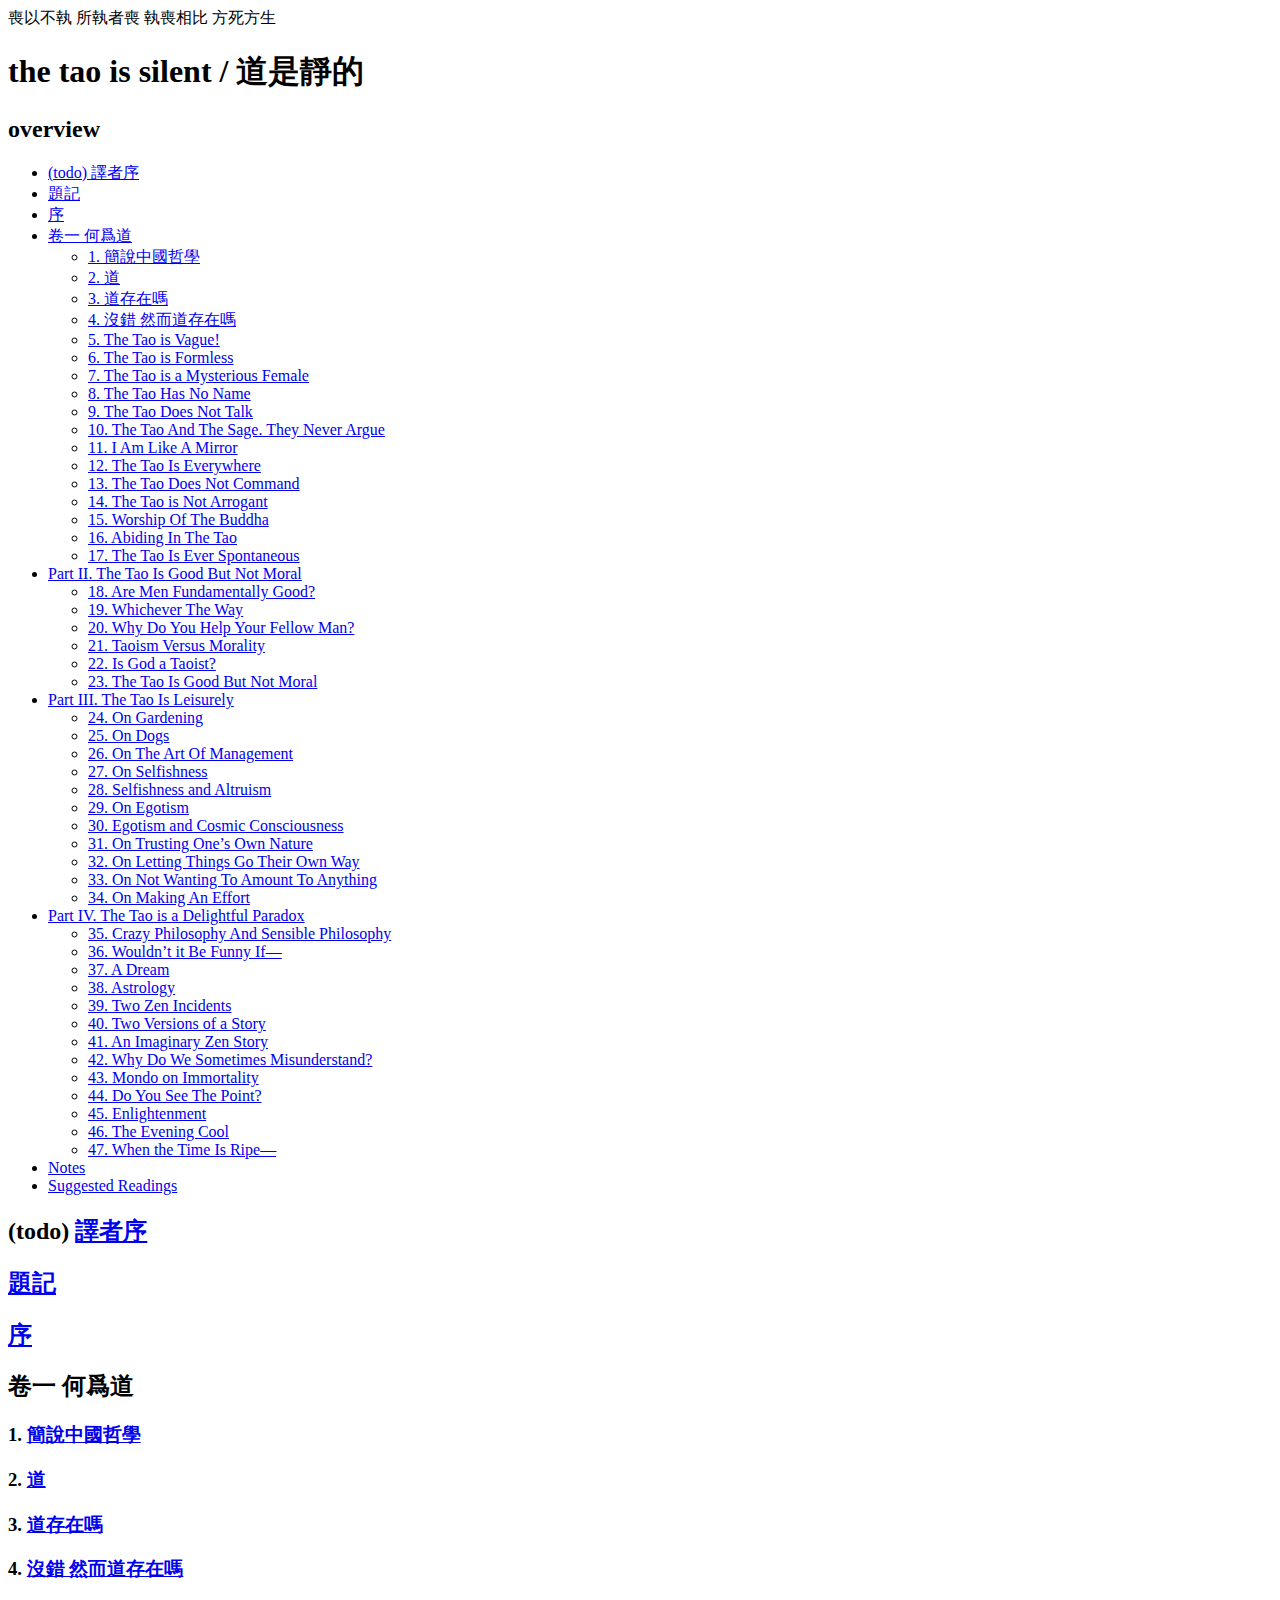
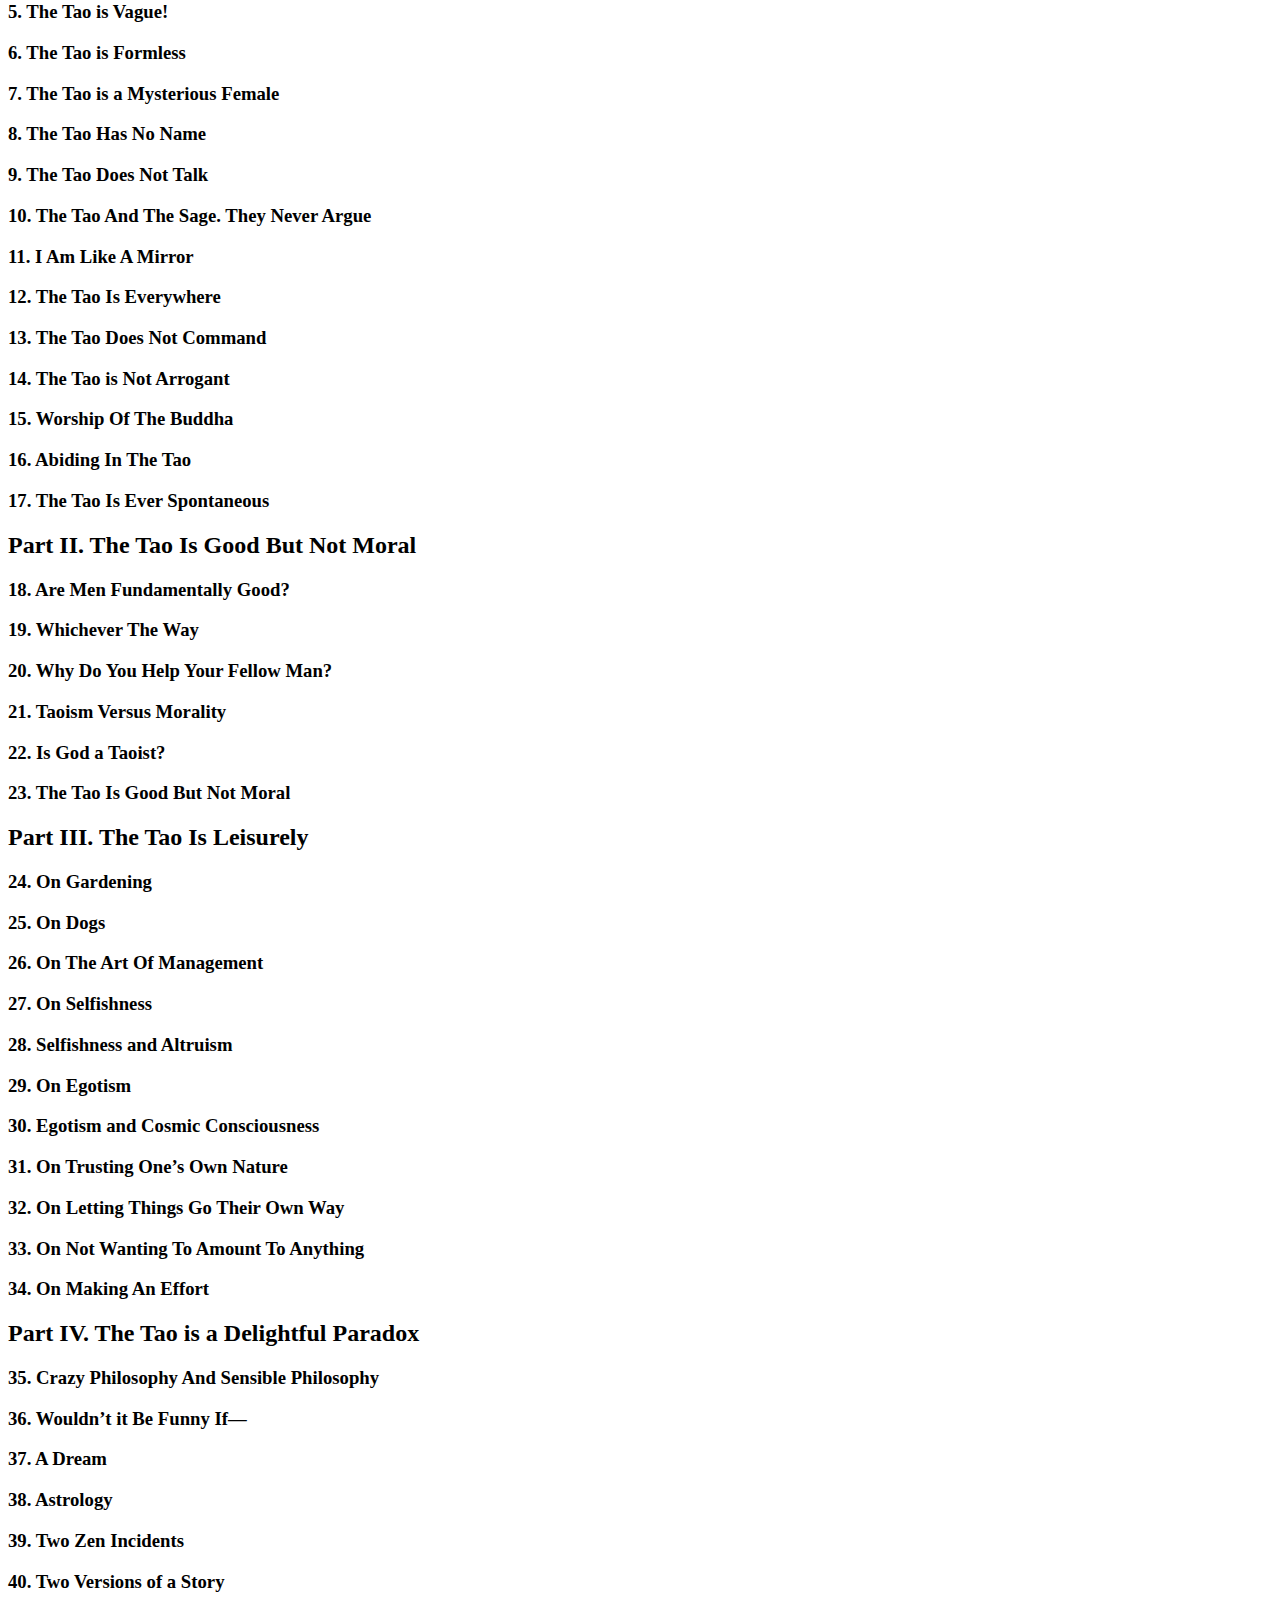
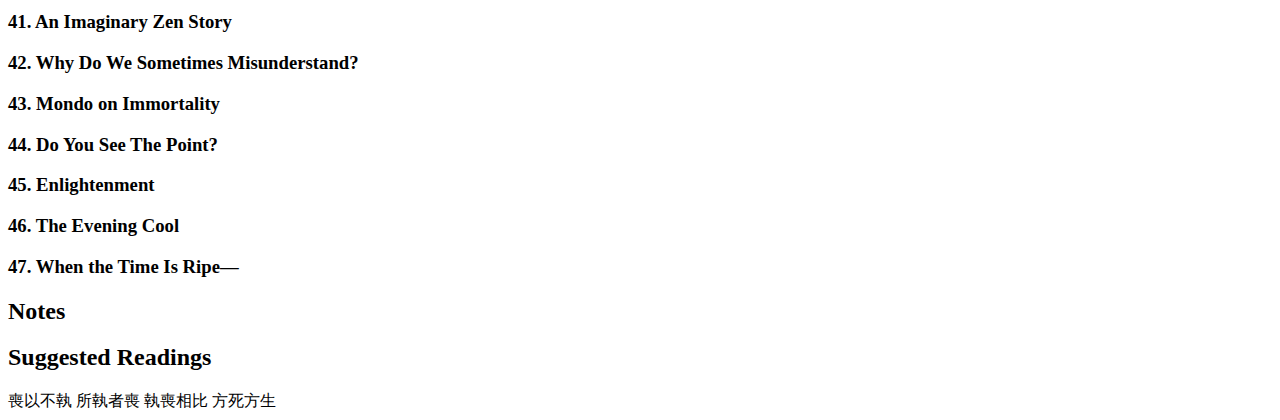
==== index.html @ 92084c8f "up" ====
<?xml version="1.0" encoding="utf-8"?>
<!DOCTYPE html PUBLIC "-//W3C//DTD XHTML 1.0 Strict//EN"
"http://www.w3.org/TR/xhtml1/DTD/xhtml1-strict.dtd">
<html xmlns="http://www.w3.org/1999/xhtml" lang="en" xml:lang="en">
<head>
<!-- 2016-04-27 Wed 00:42 -->
<meta http-equiv="Content-Type" content="text/html;charset=utf-8" />
<meta name="viewport" content="width=device-width, initial-scale=1" />
<title>the tao is silent / 道是靜的</title>
<meta name="generator" content="Org-mode" />
<meta name="author" content="XIE Yuheng" />
<link rel="stylesheet" href="asset/css/index.css" type="text/css" media="screen" />
<script type="text/javascript">
/*
@licstart  The following is the entire license notice for the
JavaScript code in this tag.

Copyright (C) 2012-2013 Free Software Foundation, Inc.

The JavaScript code in this tag is free software: you can
redistribute it and/or modify it under the terms of the GNU
General Public License (GNU GPL) as published by the Free Software
Foundation, either version 3 of the License, or (at your option)
any later version.  The code is distributed WITHOUT ANY WARRANTY;
without even the implied warranty of MERCHANTABILITY or FITNESS
FOR A PARTICULAR PURPOSE.  See the GNU GPL for more details.

As additional permission under GNU GPL version 3 section 7, you
may distribute non-source (e.g., minimized or compacted) forms of
that code without the copy of the GNU GPL normally required by
section 4, provided you include this license notice and a URL
through which recipients can access the Corresponding Source.


@licend  The above is the entire license notice
for the JavaScript code in this tag.
*/
<!--/*--><![CDATA[/*><!--*/
 function CodeHighlightOn(elem, id)
 {
   var target = document.getElementById(id);
   if(null != target) {
     elem.cacheClassElem = elem.className;
     elem.cacheClassTarget = target.className;
     target.className = "code-highlighted";
     elem.className   = "code-highlighted";
   }
 }
 function CodeHighlightOff(elem, id)
 {
   var target = document.getElementById(id);
   if(elem.cacheClassElem)
     elem.className = elem.cacheClassElem;
   if(elem.cacheClassTarget)
     target.className = elem.cacheClassTarget;
 }
/*]]>*///-->
</script>
</head>
<body>
<div id="preamble" class="status">
喪以不執 所執者喪 執喪相比 方死方生
</div>
<div id="content">
<h1 class="title">the tao is silent / 道是靜的</h1>
<div id="table-of-contents">
<h2>overview</h2>
<div id="text-table-of-contents">
<ul>
<li><a href="#orgb2eac40">(todo) 譯者序</a></li>
<li><a href="#org62faf46">題記</a></li>
<li><a href="#orga5b8ec6">序</a></li>
<li><a href="#org6193cf5">卷一 何爲道</a>
<ul>
<li><a href="#org5c55fb1">1. 簡說中國哲學</a></li>
<li><a href="#org385ccba">2. 道</a></li>
<li><a href="#org711df09">3. 道存在嗎</a></li>
<li><a href="#org944d315">4. 沒錯 然而道存在嗎</a></li>
<li><a href="#orgd31e754">5. The Tao is Vague!</a></li>
<li><a href="#org27f971e">6. The Tao is Formless</a></li>
<li><a href="#org2f13f60">7. The Tao is a Mysterious Female</a></li>
<li><a href="#org1930c5c">8. The Tao Has No Name</a></li>
<li><a href="#org2ccfbb8">9. The Tao Does Not Talk</a></li>
<li><a href="#org7d907e4">10. The Tao And The Sage. They Never Argue</a></li>
<li><a href="#org70f9aea">11. I Am Like A Mirror</a></li>
<li><a href="#org2b37168">12. The Tao Is Everywhere</a></li>
<li><a href="#org69d61f8">13. The Tao Does Not Command</a></li>
<li><a href="#orgb96dd0c">14. The Tao is Not Arrogant</a></li>
<li><a href="#orgc3b9804">15. Worship Of The Buddha</a></li>
<li><a href="#org85a4868">16. Abiding In The Tao</a></li>
<li><a href="#org2bbc7f1">17. The Tao Is Ever Spontaneous</a></li>
</ul>
</li>
<li><a href="#org213a256">Part II. The Tao Is Good But Not Moral</a>
<ul>
<li><a href="#org9a62d67">18. Are Men Fundamentally Good?</a></li>
<li><a href="#org4f0d187">19. Whichever The Way</a></li>
<li><a href="#orgd466e4e">20. Why Do You Help Your Fellow Man?</a></li>
<li><a href="#org5ba3513">21. Taoism Versus Morality</a></li>
<li><a href="#org82d0d7c">22. Is God a Taoist?</a></li>
<li><a href="#orge3ec80e">23. The Tao Is Good But Not Moral</a></li>
</ul>
</li>
<li><a href="#org4ededfc">Part III. The Tao Is Leisurely</a>
<ul>
<li><a href="#org915a9e2">24. On Gardening</a></li>
<li><a href="#orgeb85cf8">25. On Dogs</a></li>
<li><a href="#orgbdbbf63">26. On The Art Of Management</a></li>
<li><a href="#org78fecd7">27. On Selfishness</a></li>
<li><a href="#org2a225a4">28. Selfishness and Altruism</a></li>
<li><a href="#org4698b1d">29. On Egotism</a></li>
<li><a href="#org68dfd5f">30. Egotism and Cosmic Consciousness</a></li>
<li><a href="#orge92aa9b">31. On Trusting One’s Own Nature</a></li>
<li><a href="#org264456b">32. On Letting Things Go Their Own Way</a></li>
<li><a href="#org13644df">33. On Not Wanting To Amount To Anything</a></li>
<li><a href="#org62da2e7">34. On Making An Effort</a></li>
</ul>
</li>
<li><a href="#org71ff1db">Part IV. The Tao is a Delightful Paradox</a>
<ul>
<li><a href="#org45230df">35. Crazy Philosophy And Sensible Philosophy</a></li>
<li><a href="#org34cd99d">36. Wouldn’t it Be Funny If—</a></li>
<li><a href="#orgf398e3e">37. A Dream</a></li>
<li><a href="#org20d81bc">38. Astrology</a></li>
<li><a href="#orga67351e">39. Two Zen Incidents</a></li>
<li><a href="#orgf501626">40. Two Versions of a Story</a></li>
<li><a href="#org5812d3d">41. An Imaginary Zen Story</a></li>
<li><a href="#org6b917b6">42. Why Do We Sometimes Misunderstand?</a></li>
<li><a href="#orga3e5bcc">43. Mondo on Immortality</a></li>
<li><a href="#orgb329824">44. Do You See The Point?</a></li>
<li><a href="#org72d676c">45. Enlightenment</a></li>
<li><a href="#orgf3313c1">46. The Evening Cool</a></li>
<li><a href="#orgb9cf068">47. When the Time Is Ripe—</a></li>
</ul>
</li>
<li><a href="#orga8025d1">Notes</a></li>
<li><a href="#org8f56182">Suggested Readings</a></li>
</ul>
</div>
</div>

<div id="outline-container-orgb2eac40" class="outline-2">
<h2 id="orgb2eac40">(todo) <a href="./translators-preface.html">譯者序</a></h2>
</div>

<div id="outline-container-org62faf46" class="outline-2">
<h2 id="org62faf46"><a href="./epigraph.html">題記</a></h2>
</div>

<div id="outline-container-orga5b8ec6" class="outline-2">
<h2 id="orga5b8ec6"><a href="./preface.html">序</a></h2>
</div>

<div id="outline-container-org6193cf5" class="outline-2">
<h2 id="org6193cf5">卷一 何爲道</h2>
<div class="outline-text-2" id="text-org6193cf5">
</div><div id="outline-container-org5c55fb1" class="outline-3">
<h3 id="org5c55fb1">1. <a href="./part1-what-is-the-tao/1-chinese-philosophy-in-a-nutshell.html">簡說中國哲學</a></h3>
</div>
<div id="outline-container-org385ccba" class="outline-3">
<h3 id="org385ccba">2. <a href="./part1-what-is-the-tao/2-the-tao.html">道</a></h3>
</div>
<div id="outline-container-org711df09" class="outline-3">
<h3 id="org711df09">3. <a href="./part1-what-is-the-tao/3-does-the-tao-exist.html">道存在嗎</a></h3>
</div>
<div id="outline-container-org944d315" class="outline-3">
<h3 id="org944d315">4. <a href="./part1-what-is-the-tao/4-yes-but-does-the-tao-exist.html">沒錯 然而道存在嗎</a></h3>
</div>
<div id="outline-container-orgd31e754" class="outline-3">
<h3 id="orgd31e754">5. The Tao is Vague!</h3>
</div>
<div id="outline-container-org27f971e" class="outline-3">
<h3 id="org27f971e">6. The Tao is Formless</h3>
</div>
<div id="outline-container-org2f13f60" class="outline-3">
<h3 id="org2f13f60">7. The Tao is a Mysterious Female</h3>
</div>
<div id="outline-container-org1930c5c" class="outline-3">
<h3 id="org1930c5c">8. The Tao Has No Name</h3>
</div>
<div id="outline-container-org2ccfbb8" class="outline-3">
<h3 id="org2ccfbb8">9. The Tao Does Not Talk</h3>
</div>
<div id="outline-container-org7d907e4" class="outline-3">
<h3 id="org7d907e4">10. The Tao And The Sage. They Never Argue</h3>
</div>
<div id="outline-container-org70f9aea" class="outline-3">
<h3 id="org70f9aea">11. I Am Like A Mirror</h3>
</div>
<div id="outline-container-org2b37168" class="outline-3">
<h3 id="org2b37168">12. The Tao Is Everywhere</h3>
</div>
<div id="outline-container-org69d61f8" class="outline-3">
<h3 id="org69d61f8">13. The Tao Does Not Command</h3>
</div>
<div id="outline-container-orgb96dd0c" class="outline-3">
<h3 id="orgb96dd0c">14. The Tao is Not Arrogant</h3>
</div>
<div id="outline-container-orgc3b9804" class="outline-3">
<h3 id="orgc3b9804">15. Worship Of The Buddha</h3>
</div>
<div id="outline-container-org85a4868" class="outline-3">
<h3 id="org85a4868">16. Abiding In The Tao</h3>
</div>
<div id="outline-container-org2bbc7f1" class="outline-3">
<h3 id="org2bbc7f1">17. The Tao Is Ever Spontaneous</h3>
</div>
</div>

<div id="outline-container-org213a256" class="outline-2">
<h2 id="org213a256">Part II. The Tao Is Good But Not Moral</h2>
<div class="outline-text-2" id="text-org213a256">
</div><div id="outline-container-org9a62d67" class="outline-3">
<h3 id="org9a62d67">18. Are Men Fundamentally Good?</h3>
</div>
<div id="outline-container-org4f0d187" class="outline-3">
<h3 id="org4f0d187">19. Whichever The Way</h3>
</div>
<div id="outline-container-orgd466e4e" class="outline-3">
<h3 id="orgd466e4e">20. Why Do You Help Your Fellow Man?</h3>
</div>
<div id="outline-container-org5ba3513" class="outline-3">
<h3 id="org5ba3513">21. Taoism Versus Morality</h3>
</div>
<div id="outline-container-org82d0d7c" class="outline-3">
<h3 id="org82d0d7c">22. Is God a Taoist?</h3>
</div>
<div id="outline-container-orge3ec80e" class="outline-3">
<h3 id="orge3ec80e">23. The Tao Is Good But Not Moral</h3>
</div>
</div>

<div id="outline-container-org4ededfc" class="outline-2">
<h2 id="org4ededfc">Part III. The Tao Is Leisurely</h2>
<div class="outline-text-2" id="text-org4ededfc">
</div><div id="outline-container-org915a9e2" class="outline-3">
<h3 id="org915a9e2">24. On Gardening</h3>
</div>
<div id="outline-container-orgeb85cf8" class="outline-3">
<h3 id="orgeb85cf8">25. On Dogs</h3>
</div>
<div id="outline-container-orgbdbbf63" class="outline-3">
<h3 id="orgbdbbf63">26. On The Art Of Management</h3>
</div>
<div id="outline-container-org78fecd7" class="outline-3">
<h3 id="org78fecd7">27. On Selfishness</h3>
</div>
<div id="outline-container-org2a225a4" class="outline-3">
<h3 id="org2a225a4">28. Selfishness and Altruism</h3>
</div>
<div id="outline-container-org4698b1d" class="outline-3">
<h3 id="org4698b1d">29. On Egotism</h3>
</div>
<div id="outline-container-org68dfd5f" class="outline-3">
<h3 id="org68dfd5f">30. Egotism and Cosmic Consciousness</h3>
</div>
<div id="outline-container-orge92aa9b" class="outline-3">
<h3 id="orge92aa9b">31. On Trusting One’s Own Nature</h3>
</div>
<div id="outline-container-org264456b" class="outline-3">
<h3 id="org264456b">32. On Letting Things Go Their Own Way</h3>
</div>
<div id="outline-container-org13644df" class="outline-3">
<h3 id="org13644df">33. On Not Wanting To Amount To Anything</h3>
</div>
<div id="outline-container-org62da2e7" class="outline-3">
<h3 id="org62da2e7">34. On Making An Effort</h3>
</div>
</div>

<div id="outline-container-org71ff1db" class="outline-2">
<h2 id="org71ff1db">Part IV. The Tao is a Delightful Paradox</h2>
<div class="outline-text-2" id="text-org71ff1db">
</div><div id="outline-container-org45230df" class="outline-3">
<h3 id="org45230df">35. Crazy Philosophy And Sensible Philosophy</h3>
</div>
<div id="outline-container-org34cd99d" class="outline-3">
<h3 id="org34cd99d">36. Wouldn’t it Be Funny If—</h3>
</div>
<div id="outline-container-orgf398e3e" class="outline-3">
<h3 id="orgf398e3e">37. A Dream</h3>
</div>
<div id="outline-container-org20d81bc" class="outline-3">
<h3 id="org20d81bc">38. Astrology</h3>
</div>
<div id="outline-container-orga67351e" class="outline-3">
<h3 id="orga67351e">39. Two Zen Incidents</h3>
</div>
<div id="outline-container-orgf501626" class="outline-3">
<h3 id="orgf501626">40. Two Versions of a Story</h3>
</div>
<div id="outline-container-org5812d3d" class="outline-3">
<h3 id="org5812d3d">41. An Imaginary Zen Story</h3>
</div>
<div id="outline-container-org6b917b6" class="outline-3">
<h3 id="org6b917b6">42. Why Do We Sometimes Misunderstand?</h3>
</div>
<div id="outline-container-orga3e5bcc" class="outline-3">
<h3 id="orga3e5bcc">43. Mondo on Immortality</h3>
</div>
<div id="outline-container-orgb329824" class="outline-3">
<h3 id="orgb329824">44. Do You See The Point?</h3>
</div>
<div id="outline-container-org72d676c" class="outline-3">
<h3 id="org72d676c">45. Enlightenment</h3>
</div>
<div id="outline-container-orgf3313c1" class="outline-3">
<h3 id="orgf3313c1">46. The Evening Cool</h3>
</div>
<div id="outline-container-orgb9cf068" class="outline-3">
<h3 id="orgb9cf068">47. When the Time Is Ripe—</h3>
</div>
</div>

<div id="outline-container-orga8025d1" class="outline-2">
<h2 id="orga8025d1">Notes</h2>
</div>

<div id="outline-container-org8f56182" class="outline-2">
<h2 id="org8f56182">Suggested Readings</h2>
</div>
</div>
<div id="postamble" class="status">
喪以不執 所執者喪 執喪相比 方死方生
</div>
</body>
</html>
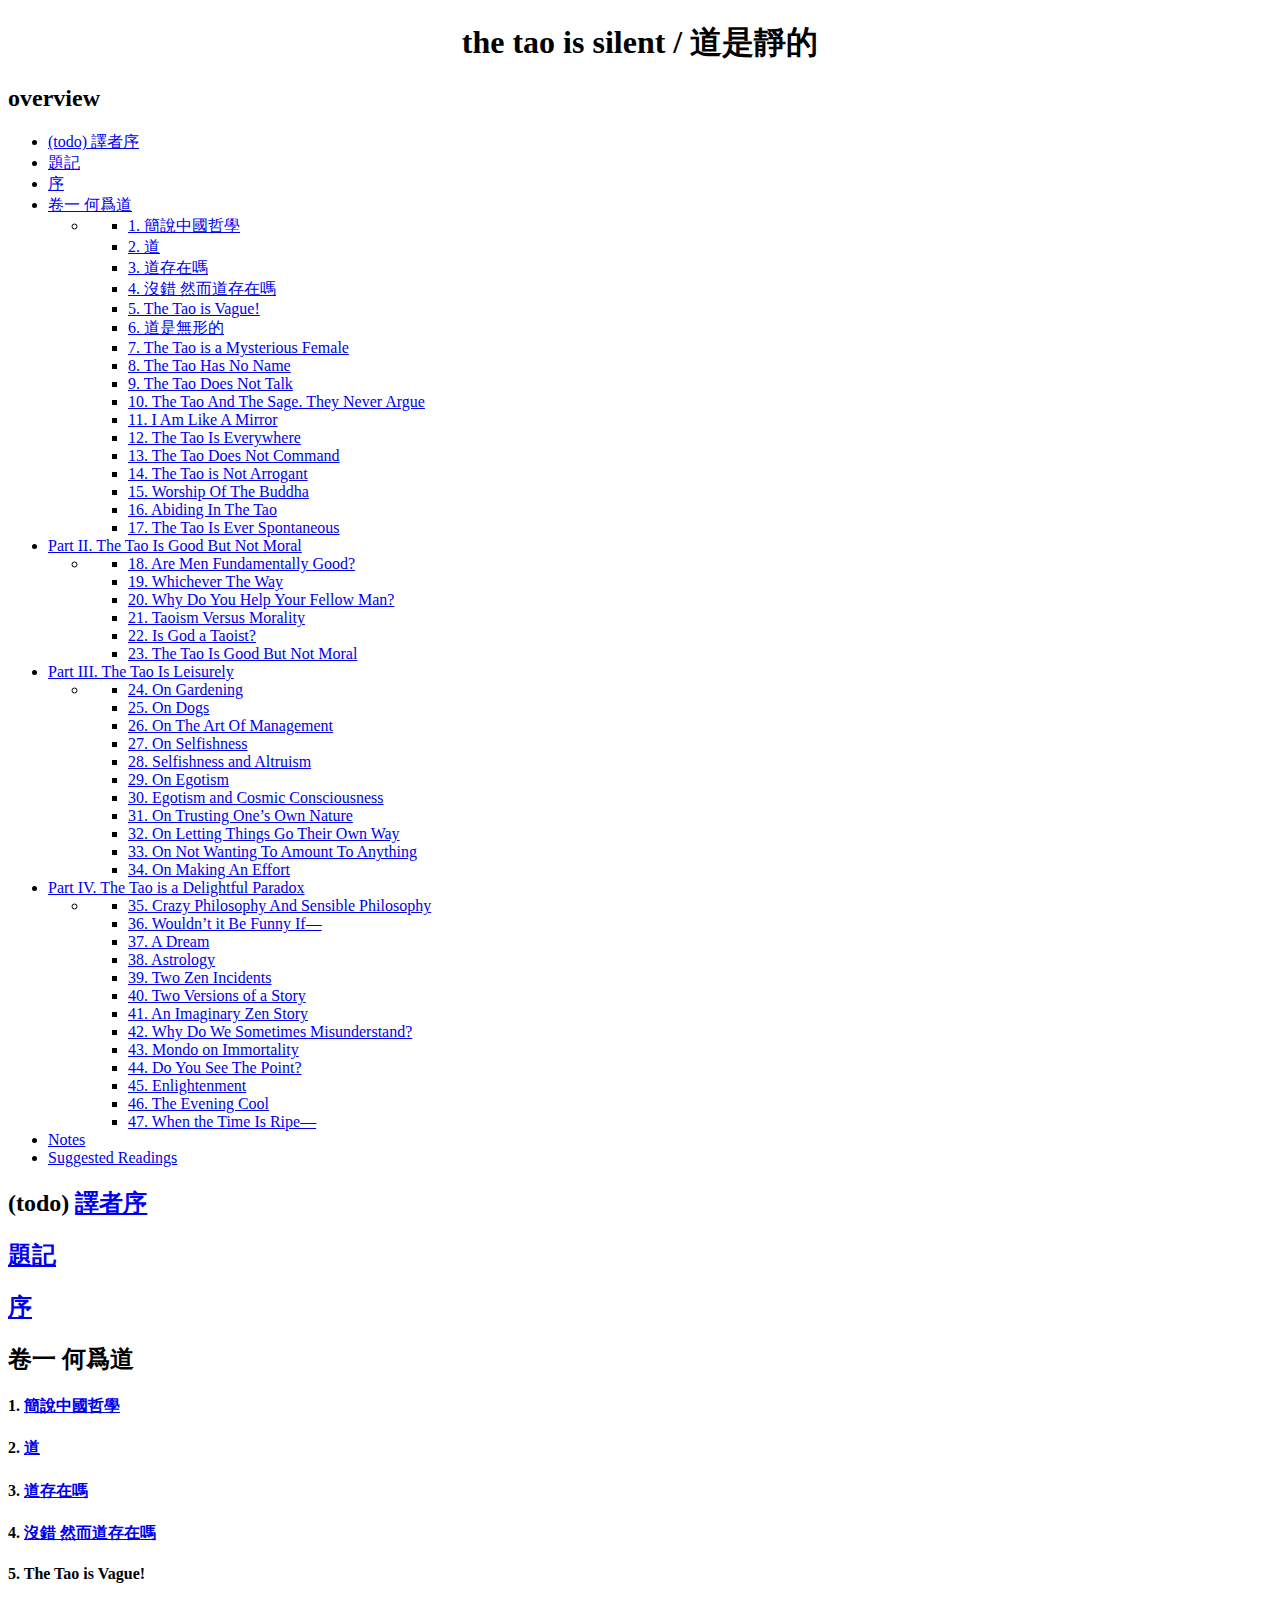
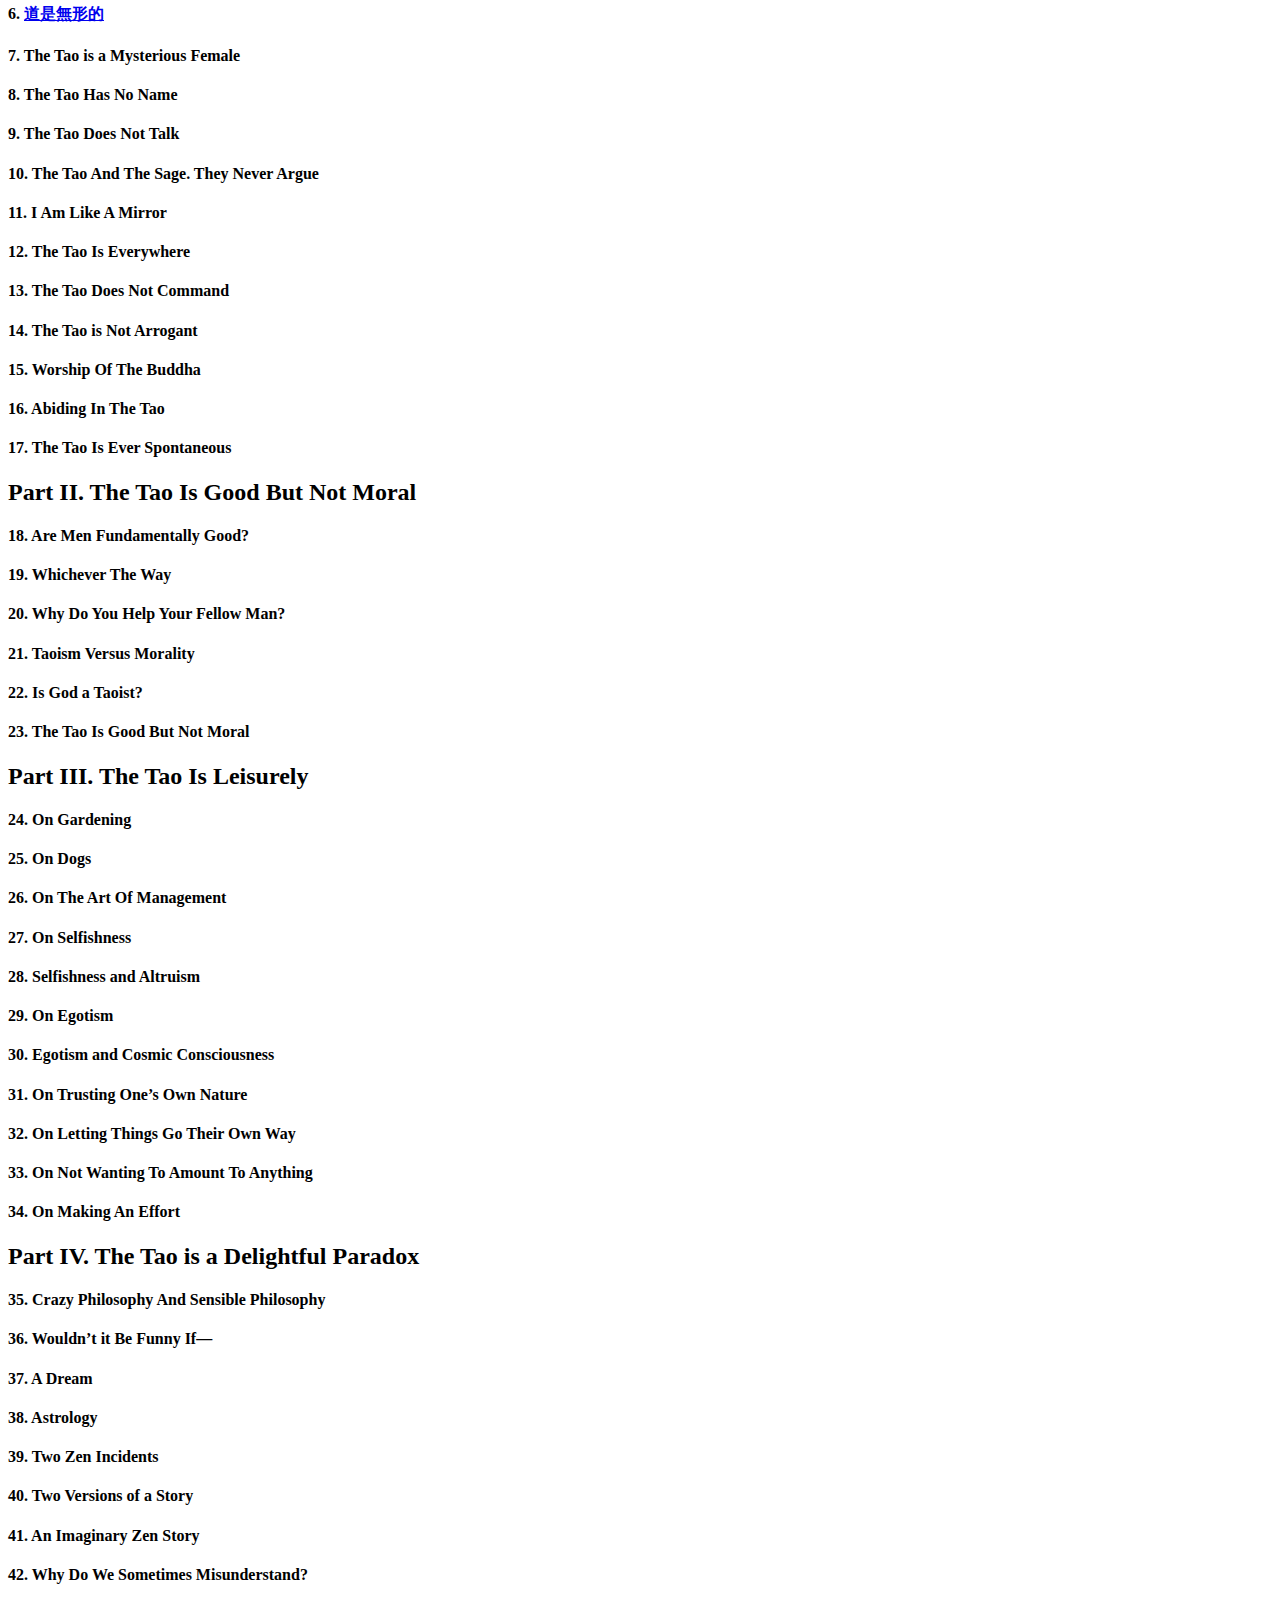
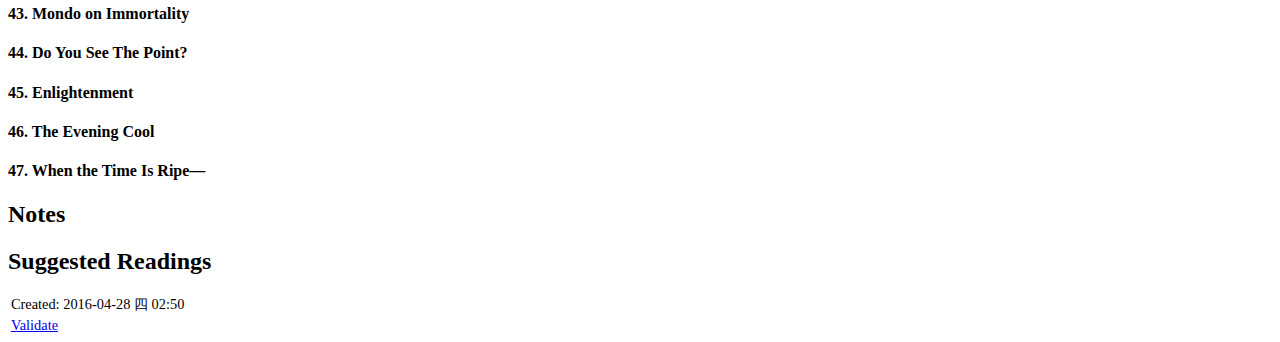
==== commit e102c64b: "6" ====
--- a/index.html
+++ b/index.html
@@ -3,12 +3,96 @@
 "http://www.w3.org/TR/xhtml1/DTD/xhtml1-strict.dtd">
 <html xmlns="http://www.w3.org/1999/xhtml" lang="en" xml:lang="en">
 <head>
-<!-- 2016-04-27 Wed 00:42 -->
+<!-- 2016-04-28 四 02:50 -->
 <meta http-equiv="Content-Type" content="text/html;charset=utf-8" />
 <meta name="viewport" content="width=device-width, initial-scale=1" />
 <title>the tao is silent / 道是靜的</title>
 <meta name="generator" content="Org-mode" />
-<meta name="author" content="XIE Yuheng" />
+<style type="text/css">
+ <!--/*--><![CDATA[/*><!--*/
+  .title  { text-align: center;
+	     margin-bottom: .2em; }
+  .subtitle { text-align: center;
+	      font-size: medium;
+	      font-weight: bold;
+	      margin-top:0; }
+  .todo   { font-family: monospace; color: red; }
+  .done   { font-family: monospace; color: green; }
+  .priority { font-family: monospace; color: orange; }
+  .tag    { background-color: #eee; font-family: monospace;
+	    padding: 2px; font-size: 80%; font-weight: normal; }
+  .timestamp { color: #bebebe; }
+  .timestamp-kwd { color: #5f9ea0; }
+  .org-right  { margin-left: auto; margin-right: 0px;  text-align: right; }
+  .org-left   { margin-left: 0px;  margin-right: auto; text-align: left; }
+  .org-center { margin-left: auto; margin-right: auto; text-align: center; }
+  .underline { text-decoration: underline; }
+  #postamble p, #preamble p { font-size: 90%; margin: .2em; }
+  p.verse { margin-left: 3%; }
+  pre {
+    border: 1px solid #ccc;
+    box-shadow: 3px 3px 3px #eee;
+    padding: 8pt;
+    font-family: monospace;
+    overflow: auto;
+    margin: 1.2em;
+  }
+  pre.src {
+    position: relative;
+    overflow: visible;
+    padding-top: 1.2em;
+  }
+  pre.src:before {
+    display: none;
+    position: absolute;
+    background-color: white;
+    top: -10px;
+    right: 10px;
+    padding: 3px;
+    border: 1px solid black;
+  }
+  pre.src:hover:before { display: inline;}
+  pre.src-sh:before    { content: 'sh'; }
+  pre.src-bash:before  { content: 'sh'; }
+  pre.src-emacs-lisp:before { content: 'Emacs Lisp'; }
+  pre.src-R:before     { content: 'R'; }
+  pre.src-perl:before  { content: 'Perl'; }
+  pre.src-java:before  { content: 'Java'; }
+  pre.src-sql:before   { content: 'SQL'; }
+
+  table { border-collapse:collapse; }
+  caption.t-above { caption-side: top; }
+  caption.t-bottom { caption-side: bottom; }
+  td, th { vertical-align:top;  }
+  th.org-right  { text-align: center;  }
+  th.org-left   { text-align: center;   }
+  th.org-center { text-align: center; }
+  td.org-right  { text-align: right;  }
+  td.org-left   { text-align: left;   }
+  td.org-center { text-align: center; }
+  dt { font-weight: bold; }
+  .footpara { display: inline; }
+  .footdef  { margin-bottom: 1em; }
+  .figure { padding: 1em; }
+  .figure p { text-align: center; }
+  .inlinetask {
+    padding: 10px;
+    border: 2px solid gray;
+    margin: 10px;
+    background: #ffffcc;
+  }
+  #org-div-home-and-up
+   { text-align: right; font-size: 70%; white-space: nowrap; }
+  textarea { overflow-x: auto; }
+  .linenr { font-size: smaller }
+  .code-highlighted { background-color: #ffff00; }
+  .org-info-js_info-navigation { border-style: none; }
+  #org-info-js_console-label
+    { font-size: 10px; font-weight: bold; white-space: nowrap; }
+  .org-info-js_search-highlight
+    { background-color: #ffff00; color: #000000; font-weight: bold; }
+  /*]]>*/-->
+</style>
 <link rel="stylesheet" href="asset/css/index.css" type="text/css" media="screen" />
 <script type="text/javascript">
 /*
@@ -58,270 +142,284 @@
 </script>
 </head>
 <body>
-<div id="preamble" class="status">
-喪以不執 所執者喪 執喪相比 方死方生
-</div>
 <div id="content">
 <h1 class="title">the tao is silent / 道是靜的</h1>
 <div id="table-of-contents">
 <h2>overview</h2>
 <div id="text-table-of-contents">
 <ul>
-<li><a href="#orgb2eac40">(todo) 譯者序</a></li>
-<li><a href="#org62faf46">題記</a></li>
-<li><a href="#orga5b8ec6">序</a></li>
-<li><a href="#org6193cf5">卷一 何爲道</a>
-<ul>
-<li><a href="#org5c55fb1">1. 簡說中國哲學</a></li>
-<li><a href="#org385ccba">2. 道</a></li>
-<li><a href="#org711df09">3. 道存在嗎</a></li>
-<li><a href="#org944d315">4. 沒錯 然而道存在嗎</a></li>
-<li><a href="#orgd31e754">5. The Tao is Vague!</a></li>
-<li><a href="#org27f971e">6. The Tao is Formless</a></li>
-<li><a href="#org2f13f60">7. The Tao is a Mysterious Female</a></li>
-<li><a href="#org1930c5c">8. The Tao Has No Name</a></li>
-<li><a href="#org2ccfbb8">9. The Tao Does Not Talk</a></li>
-<li><a href="#org7d907e4">10. The Tao And The Sage. They Never Argue</a></li>
-<li><a href="#org70f9aea">11. I Am Like A Mirror</a></li>
-<li><a href="#org2b37168">12. The Tao Is Everywhere</a></li>
-<li><a href="#org69d61f8">13. The Tao Does Not Command</a></li>
-<li><a href="#orgb96dd0c">14. The Tao is Not Arrogant</a></li>
-<li><a href="#orgc3b9804">15. Worship Of The Buddha</a></li>
-<li><a href="#org85a4868">16. Abiding In The Tao</a></li>
-<li><a href="#org2bbc7f1">17. The Tao Is Ever Spontaneous</a></li>
-</ul>
-</li>
-<li><a href="#org213a256">Part II. The Tao Is Good But Not Moral</a>
-<ul>
-<li><a href="#org9a62d67">18. Are Men Fundamentally Good?</a></li>
-<li><a href="#org4f0d187">19. Whichever The Way</a></li>
-<li><a href="#orgd466e4e">20. Why Do You Help Your Fellow Man?</a></li>
-<li><a href="#org5ba3513">21. Taoism Versus Morality</a></li>
-<li><a href="#org82d0d7c">22. Is God a Taoist?</a></li>
-<li><a href="#orge3ec80e">23. The Tao Is Good But Not Moral</a></li>
-</ul>
-</li>
-<li><a href="#org4ededfc">Part III. The Tao Is Leisurely</a>
-<ul>
-<li><a href="#org915a9e2">24. On Gardening</a></li>
-<li><a href="#orgeb85cf8">25. On Dogs</a></li>
-<li><a href="#orgbdbbf63">26. On The Art Of Management</a></li>
-<li><a href="#org78fecd7">27. On Selfishness</a></li>
-<li><a href="#org2a225a4">28. Selfishness and Altruism</a></li>
-<li><a href="#org4698b1d">29. On Egotism</a></li>
-<li><a href="#org68dfd5f">30. Egotism and Cosmic Consciousness</a></li>
-<li><a href="#orge92aa9b">31. On Trusting One’s Own Nature</a></li>
-<li><a href="#org264456b">32. On Letting Things Go Their Own Way</a></li>
-<li><a href="#org13644df">33. On Not Wanting To Amount To Anything</a></li>
-<li><a href="#org62da2e7">34. On Making An Effort</a></li>
-</ul>
-</li>
-<li><a href="#org71ff1db">Part IV. The Tao is a Delightful Paradox</a>
-<ul>
-<li><a href="#org45230df">35. Crazy Philosophy And Sensible Philosophy</a></li>
-<li><a href="#org34cd99d">36. Wouldn’t it Be Funny If—</a></li>
-<li><a href="#orgf398e3e">37. A Dream</a></li>
-<li><a href="#org20d81bc">38. Astrology</a></li>
-<li><a href="#orga67351e">39. Two Zen Incidents</a></li>
-<li><a href="#orgf501626">40. Two Versions of a Story</a></li>
-<li><a href="#org5812d3d">41. An Imaginary Zen Story</a></li>
-<li><a href="#org6b917b6">42. Why Do We Sometimes Misunderstand?</a></li>
-<li><a href="#orga3e5bcc">43. Mondo on Immortality</a></li>
-<li><a href="#orgb329824">44. Do You See The Point?</a></li>
-<li><a href="#org72d676c">45. Enlightenment</a></li>
-<li><a href="#orgf3313c1">46. The Evening Cool</a></li>
-<li><a href="#orgb9cf068">47. When the Time Is Ripe—</a></li>
-</ul>
-</li>
-<li><a href="#orga8025d1">Notes</a></li>
-<li><a href="#org8f56182">Suggested Readings</a></li>
-</ul>
-</div>
-</div>
-
-<div id="outline-container-orgb2eac40" class="outline-2">
-<h2 id="orgb2eac40">(todo) <a href="./translators-preface.html">譯者序</a></h2>
-</div>
-
-<div id="outline-container-org62faf46" class="outline-2">
-<h2 id="org62faf46"><a href="./epigraph.html">題記</a></h2>
-</div>
-
-<div id="outline-container-orga5b8ec6" class="outline-2">
-<h2 id="orga5b8ec6"><a href="./preface.html">序</a></h2>
-</div>
-
-<div id="outline-container-org6193cf5" class="outline-2">
-<h2 id="org6193cf5">卷一 何爲道</h2>
-<div class="outline-text-2" id="text-org6193cf5">
-</div><div id="outline-container-org5c55fb1" class="outline-3">
-<h3 id="org5c55fb1">1. <a href="./part1-what-is-the-tao/1-chinese-philosophy-in-a-nutshell.html">簡說中國哲學</a></h3>
-</div>
-<div id="outline-container-org385ccba" class="outline-3">
-<h3 id="org385ccba">2. <a href="./part1-what-is-the-tao/2-the-tao.html">道</a></h3>
-</div>
-<div id="outline-container-org711df09" class="outline-3">
-<h3 id="org711df09">3. <a href="./part1-what-is-the-tao/3-does-the-tao-exist.html">道存在嗎</a></h3>
-</div>
-<div id="outline-container-org944d315" class="outline-3">
-<h3 id="org944d315">4. <a href="./part1-what-is-the-tao/4-yes-but-does-the-tao-exist.html">沒錯 然而道存在嗎</a></h3>
-</div>
-<div id="outline-container-orgd31e754" class="outline-3">
-<h3 id="orgd31e754">5. The Tao is Vague!</h3>
-</div>
-<div id="outline-container-org27f971e" class="outline-3">
-<h3 id="org27f971e">6. The Tao is Formless</h3>
-</div>
-<div id="outline-container-org2f13f60" class="outline-3">
-<h3 id="org2f13f60">7. The Tao is a Mysterious Female</h3>
-</div>
-<div id="outline-container-org1930c5c" class="outline-3">
-<h3 id="org1930c5c">8. The Tao Has No Name</h3>
-</div>
-<div id="outline-container-org2ccfbb8" class="outline-3">
-<h3 id="org2ccfbb8">9. The Tao Does Not Talk</h3>
-</div>
-<div id="outline-container-org7d907e4" class="outline-3">
-<h3 id="org7d907e4">10. The Tao And The Sage. They Never Argue</h3>
-</div>
-<div id="outline-container-org70f9aea" class="outline-3">
-<h3 id="org70f9aea">11. I Am Like A Mirror</h3>
-</div>
-<div id="outline-container-org2b37168" class="outline-3">
-<h3 id="org2b37168">12. The Tao Is Everywhere</h3>
-</div>
-<div id="outline-container-org69d61f8" class="outline-3">
-<h3 id="org69d61f8">13. The Tao Does Not Command</h3>
-</div>
-<div id="outline-container-orgb96dd0c" class="outline-3">
-<h3 id="orgb96dd0c">14. The Tao is Not Arrogant</h3>
-</div>
-<div id="outline-container-orgc3b9804" class="outline-3">
-<h3 id="orgc3b9804">15. Worship Of The Buddha</h3>
-</div>
-<div id="outline-container-org85a4868" class="outline-3">
-<h3 id="org85a4868">16. Abiding In The Tao</h3>
-</div>
-<div id="outline-container-org2bbc7f1" class="outline-3">
-<h3 id="org2bbc7f1">17. The Tao Is Ever Spontaneous</h3>
-</div>
-</div>
-
-<div id="outline-container-org213a256" class="outline-2">
-<h2 id="org213a256">Part II. The Tao Is Good But Not Moral</h2>
-<div class="outline-text-2" id="text-org213a256">
-</div><div id="outline-container-org9a62d67" class="outline-3">
-<h3 id="org9a62d67">18. Are Men Fundamentally Good?</h3>
-</div>
-<div id="outline-container-org4f0d187" class="outline-3">
-<h3 id="org4f0d187">19. Whichever The Way</h3>
-</div>
-<div id="outline-container-orgd466e4e" class="outline-3">
-<h3 id="orgd466e4e">20. Why Do You Help Your Fellow Man?</h3>
-</div>
-<div id="outline-container-org5ba3513" class="outline-3">
-<h3 id="org5ba3513">21. Taoism Versus Morality</h3>
-</div>
-<div id="outline-container-org82d0d7c" class="outline-3">
-<h3 id="org82d0d7c">22. Is God a Taoist?</h3>
-</div>
-<div id="outline-container-orge3ec80e" class="outline-3">
-<h3 id="orge3ec80e">23. The Tao Is Good But Not Moral</h3>
-</div>
-</div>
-
-<div id="outline-container-org4ededfc" class="outline-2">
-<h2 id="org4ededfc">Part III. The Tao Is Leisurely</h2>
-<div class="outline-text-2" id="text-org4ededfc">
-</div><div id="outline-container-org915a9e2" class="outline-3">
-<h3 id="org915a9e2">24. On Gardening</h3>
-</div>
-<div id="outline-container-orgeb85cf8" class="outline-3">
-<h3 id="orgeb85cf8">25. On Dogs</h3>
-</div>
-<div id="outline-container-orgbdbbf63" class="outline-3">
-<h3 id="orgbdbbf63">26. On The Art Of Management</h3>
-</div>
-<div id="outline-container-org78fecd7" class="outline-3">
-<h3 id="org78fecd7">27. On Selfishness</h3>
-</div>
-<div id="outline-container-org2a225a4" class="outline-3">
-<h3 id="org2a225a4">28. Selfishness and Altruism</h3>
-</div>
-<div id="outline-container-org4698b1d" class="outline-3">
-<h3 id="org4698b1d">29. On Egotism</h3>
-</div>
-<div id="outline-container-org68dfd5f" class="outline-3">
-<h3 id="org68dfd5f">30. Egotism and Cosmic Consciousness</h3>
-</div>
-<div id="outline-container-orge92aa9b" class="outline-3">
-<h3 id="orge92aa9b">31. On Trusting One’s Own Nature</h3>
-</div>
-<div id="outline-container-org264456b" class="outline-3">
-<h3 id="org264456b">32. On Letting Things Go Their Own Way</h3>
-</div>
-<div id="outline-container-org13644df" class="outline-3">
-<h3 id="org13644df">33. On Not Wanting To Amount To Anything</h3>
-</div>
-<div id="outline-container-org62da2e7" class="outline-3">
-<h3 id="org62da2e7">34. On Making An Effort</h3>
-</div>
-</div>
-
-<div id="outline-container-org71ff1db" class="outline-2">
-<h2 id="org71ff1db">Part IV. The Tao is a Delightful Paradox</h2>
-<div class="outline-text-2" id="text-org71ff1db">
-</div><div id="outline-container-org45230df" class="outline-3">
-<h3 id="org45230df">35. Crazy Philosophy And Sensible Philosophy</h3>
-</div>
-<div id="outline-container-org34cd99d" class="outline-3">
-<h3 id="org34cd99d">36. Wouldn’t it Be Funny If—</h3>
-</div>
-<div id="outline-container-orgf398e3e" class="outline-3">
-<h3 id="orgf398e3e">37. A Dream</h3>
-</div>
-<div id="outline-container-org20d81bc" class="outline-3">
-<h3 id="org20d81bc">38. Astrology</h3>
-</div>
-<div id="outline-container-orga67351e" class="outline-3">
-<h3 id="orga67351e">39. Two Zen Incidents</h3>
-</div>
-<div id="outline-container-orgf501626" class="outline-3">
-<h3 id="orgf501626">40. Two Versions of a Story</h3>
-</div>
-<div id="outline-container-org5812d3d" class="outline-3">
-<h3 id="org5812d3d">41. An Imaginary Zen Story</h3>
-</div>
-<div id="outline-container-org6b917b6" class="outline-3">
-<h3 id="org6b917b6">42. Why Do We Sometimes Misunderstand?</h3>
-</div>
-<div id="outline-container-orga3e5bcc" class="outline-3">
-<h3 id="orga3e5bcc">43. Mondo on Immortality</h3>
-</div>
-<div id="outline-container-orgb329824" class="outline-3">
-<h3 id="orgb329824">44. Do You See The Point?</h3>
-</div>
-<div id="outline-container-org72d676c" class="outline-3">
-<h3 id="org72d676c">45. Enlightenment</h3>
-</div>
-<div id="outline-container-orgf3313c1" class="outline-3">
-<h3 id="orgf3313c1">46. The Evening Cool</h3>
-</div>
-<div id="outline-container-orgb9cf068" class="outline-3">
-<h3 id="orgb9cf068">47. When the Time Is Ripe—</h3>
-</div>
-</div>
-
-<div id="outline-container-orga8025d1" class="outline-2">
-<h2 id="orga8025d1">Notes</h2>
-</div>
-
-<div id="outline-container-org8f56182" class="outline-2">
-<h2 id="org8f56182">Suggested Readings</h2>
+<li><a href="#orgheadline1">(todo) 譯者序</a></li>
+<li><a href="#orgheadline2">題記</a></li>
+<li><a href="#orgheadline3">序</a></li>
+<li><a href="#orgheadline21">卷一 何爲道</a>
+<ul>
+<li>
+<ul>
+<li><a href="#orgheadline4">1. 簡說中國哲學</a></li>
+<li><a href="#orgheadline5">2. 道</a></li>
+<li><a href="#orgheadline6">3. 道存在嗎</a></li>
+<li><a href="#orgheadline7">4. 沒錯 然而道存在嗎</a></li>
+<li><a href="#orgheadline8">5. The Tao is Vague!</a></li>
+<li><a href="#orgheadline9">6. 道是無形的</a></li>
+<li><a href="#orgheadline10">7. The Tao is a Mysterious Female</a></li>
+<li><a href="#orgheadline11">8. The Tao Has No Name</a></li>
+<li><a href="#orgheadline12">9. The Tao Does Not Talk</a></li>
+<li><a href="#orgheadline13">10. The Tao And The Sage. They Never Argue</a></li>
+<li><a href="#orgheadline14">11. I Am Like A Mirror</a></li>
+<li><a href="#orgheadline15">12. The Tao Is Everywhere</a></li>
+<li><a href="#orgheadline16">13. The Tao Does Not Command</a></li>
+<li><a href="#orgheadline17">14. The Tao is Not Arrogant</a></li>
+<li><a href="#orgheadline18">15. Worship Of The Buddha</a></li>
+<li><a href="#orgheadline19">16. Abiding In The Tao</a></li>
+<li><a href="#orgheadline20">17. The Tao Is Ever Spontaneous</a></li>
+</ul>
+</li>
+</ul>
+</li>
+<li><a href="#orgheadline28">Part II. The Tao Is Good But Not Moral</a>
+<ul>
+<li>
+<ul>
+<li><a href="#orgheadline22">18. Are Men Fundamentally Good?</a></li>
+<li><a href="#orgheadline23">19. Whichever The Way</a></li>
+<li><a href="#orgheadline24">20. Why Do You Help Your Fellow Man?</a></li>
+<li><a href="#orgheadline25">21. Taoism Versus Morality</a></li>
+<li><a href="#orgheadline26">22. Is God a Taoist?</a></li>
+<li><a href="#orgheadline27">23. The Tao Is Good But Not Moral</a></li>
+</ul>
+</li>
+</ul>
+</li>
+<li><a href="#orgheadline40">Part III. The Tao Is Leisurely</a>
+<ul>
+<li>
+<ul>
+<li><a href="#orgheadline29">24. On Gardening</a></li>
+<li><a href="#orgheadline30">25. On Dogs</a></li>
+<li><a href="#orgheadline31">26. On The Art Of Management</a></li>
+<li><a href="#orgheadline32">27. On Selfishness</a></li>
+<li><a href="#orgheadline33">28. Selfishness and Altruism</a></li>
+<li><a href="#orgheadline34">29. On Egotism</a></li>
+<li><a href="#orgheadline35">30. Egotism and Cosmic Consciousness</a></li>
+<li><a href="#orgheadline36">31. On Trusting One’s Own Nature</a></li>
+<li><a href="#orgheadline37">32. On Letting Things Go Their Own Way</a></li>
+<li><a href="#orgheadline38">33. On Not Wanting To Amount To Anything</a></li>
+<li><a href="#orgheadline39">34. On Making An Effort</a></li>
+</ul>
+</li>
+</ul>
+</li>
+<li><a href="#orgheadline54">Part IV. The Tao is a Delightful Paradox</a>
+<ul>
+<li>
+<ul>
+<li><a href="#orgheadline41">35. Crazy Philosophy And Sensible Philosophy</a></li>
+<li><a href="#orgheadline42">36. Wouldn’t it Be Funny If—</a></li>
+<li><a href="#orgheadline43">37. A Dream</a></li>
+<li><a href="#orgheadline44">38. Astrology</a></li>
+<li><a href="#orgheadline45">39. Two Zen Incidents</a></li>
+<li><a href="#orgheadline46">40. Two Versions of a Story</a></li>
+<li><a href="#orgheadline47">41. An Imaginary Zen Story</a></li>
+<li><a href="#orgheadline48">42. Why Do We Sometimes Misunderstand?</a></li>
+<li><a href="#orgheadline49">43. Mondo on Immortality</a></li>
+<li><a href="#orgheadline50">44. Do You See The Point?</a></li>
+<li><a href="#orgheadline51">45. Enlightenment</a></li>
+<li><a href="#orgheadline52">46. The Evening Cool</a></li>
+<li><a href="#orgheadline53">47. When the Time Is Ripe—</a></li>
+</ul>
+</li>
+</ul>
+</li>
+<li><a href="#orgheadline55">Notes</a></li>
+<li><a href="#orgheadline56">Suggested Readings</a></li>
+</ul>
+</div>
+</div>
+
+<div id="outline-container-orgheadline1" class="outline-2">
+<h2 id="orgheadline1">(todo) <a href="./translators-preface.html">譯者序</a></h2>
+</div>
+
+<div id="outline-container-orgheadline2" class="outline-2">
+<h2 id="orgheadline2"><a href="./epigraph.html">題記</a></h2>
+</div>
+
+<div id="outline-container-orgheadline3" class="outline-2">
+<h2 id="orgheadline3"><a href="./preface.html">序</a></h2>
+</div>
+
+<div id="outline-container-orgheadline21" class="outline-2">
+<h2 id="orgheadline21">卷一 何爲道</h2>
+<div class="outline-text-2" id="text-orgheadline21">
+</div><div id="outline-container-orgheadline4" class="outline-4">
+<h4 id="orgheadline4">1. <a href="./part1-what-is-the-tao/1-chinese-philosophy-in-a-nutshell.html">簡說中國哲學</a></h4>
+</div>
+<div id="outline-container-orgheadline5" class="outline-4">
+<h4 id="orgheadline5">2. <a href="./part1-what-is-the-tao/2-the-tao.html">道</a></h4>
+</div>
+<div id="outline-container-orgheadline6" class="outline-4">
+<h4 id="orgheadline6">3. <a href="./part1-what-is-the-tao/3-does-the-tao-exist.html">道存在嗎</a></h4>
+</div>
+<div id="outline-container-orgheadline7" class="outline-4">
+<h4 id="orgheadline7">4. <a href="./part1-what-is-the-tao/4-yes-but-does-the-tao-exist.html">沒錯 然而道存在嗎</a></h4>
+</div>
+<div id="outline-container-orgheadline8" class="outline-4">
+<h4 id="orgheadline8">5. The Tao is Vague!</h4>
+</div>
+<div id="outline-container-orgheadline9" class="outline-4">
+<h4 id="orgheadline9">6. <a href="./part1-what-is-the-tao/6-the-tao-is-formless.html">道是無形的</a></h4>
+</div>
+<div id="outline-container-orgheadline10" class="outline-4">
+<h4 id="orgheadline10">7. The Tao is a Mysterious Female</h4>
+</div>
+<div id="outline-container-orgheadline11" class="outline-4">
+<h4 id="orgheadline11">8. The Tao Has No Name</h4>
+</div>
+<div id="outline-container-orgheadline12" class="outline-4">
+<h4 id="orgheadline12">9. The Tao Does Not Talk</h4>
+</div>
+<div id="outline-container-orgheadline13" class="outline-4">
+<h4 id="orgheadline13">10. The Tao And The Sage. They Never Argue</h4>
+</div>
+<div id="outline-container-orgheadline14" class="outline-4">
+<h4 id="orgheadline14">11. I Am Like A Mirror</h4>
+</div>
+<div id="outline-container-orgheadline15" class="outline-4">
+<h4 id="orgheadline15">12. The Tao Is Everywhere</h4>
+</div>
+<div id="outline-container-orgheadline16" class="outline-4">
+<h4 id="orgheadline16">13. The Tao Does Not Command</h4>
+</div>
+<div id="outline-container-orgheadline17" class="outline-4">
+<h4 id="orgheadline17">14. The Tao is Not Arrogant</h4>
+</div>
+<div id="outline-container-orgheadline18" class="outline-4">
+<h4 id="orgheadline18">15. Worship Of The Buddha</h4>
+</div>
+<div id="outline-container-orgheadline19" class="outline-4">
+<h4 id="orgheadline19">16. Abiding In The Tao</h4>
+</div>
+<div id="outline-container-orgheadline20" class="outline-4">
+<h4 id="orgheadline20">17. The Tao Is Ever Spontaneous</h4>
+</div>
+</div>
+
+<div id="outline-container-orgheadline28" class="outline-2">
+<h2 id="orgheadline28">Part II. The Tao Is Good But Not Moral</h2>
+<div class="outline-text-2" id="text-orgheadline28">
+</div><div id="outline-container-orgheadline22" class="outline-4">
+<h4 id="orgheadline22">18. Are Men Fundamentally Good?</h4>
+</div>
+<div id="outline-container-orgheadline23" class="outline-4">
+<h4 id="orgheadline23">19. Whichever The Way</h4>
+</div>
+<div id="outline-container-orgheadline24" class="outline-4">
+<h4 id="orgheadline24">20. Why Do You Help Your Fellow Man?</h4>
+</div>
+<div id="outline-container-orgheadline25" class="outline-4">
+<h4 id="orgheadline25">21. Taoism Versus Morality</h4>
+</div>
+<div id="outline-container-orgheadline26" class="outline-4">
+<h4 id="orgheadline26">22. Is God a Taoist?</h4>
+</div>
+<div id="outline-container-orgheadline27" class="outline-4">
+<h4 id="orgheadline27">23. The Tao Is Good But Not Moral</h4>
+</div>
+</div>
+
+<div id="outline-container-orgheadline40" class="outline-2">
+<h2 id="orgheadline40">Part III. The Tao Is Leisurely</h2>
+<div class="outline-text-2" id="text-orgheadline40">
+</div><div id="outline-container-orgheadline29" class="outline-4">
+<h4 id="orgheadline29">24. On Gardening</h4>
+</div>
+<div id="outline-container-orgheadline30" class="outline-4">
+<h4 id="orgheadline30">25. On Dogs</h4>
+</div>
+<div id="outline-container-orgheadline31" class="outline-4">
+<h4 id="orgheadline31">26. On The Art Of Management</h4>
+</div>
+<div id="outline-container-orgheadline32" class="outline-4">
+<h4 id="orgheadline32">27. On Selfishness</h4>
+</div>
+<div id="outline-container-orgheadline33" class="outline-4">
+<h4 id="orgheadline33">28. Selfishness and Altruism</h4>
+</div>
+<div id="outline-container-orgheadline34" class="outline-4">
+<h4 id="orgheadline34">29. On Egotism</h4>
+</div>
+<div id="outline-container-orgheadline35" class="outline-4">
+<h4 id="orgheadline35">30. Egotism and Cosmic Consciousness</h4>
+</div>
+<div id="outline-container-orgheadline36" class="outline-4">
+<h4 id="orgheadline36">31. On Trusting One’s Own Nature</h4>
+</div>
+<div id="outline-container-orgheadline37" class="outline-4">
+<h4 id="orgheadline37">32. On Letting Things Go Their Own Way</h4>
+</div>
+<div id="outline-container-orgheadline38" class="outline-4">
+<h4 id="orgheadline38">33. On Not Wanting To Amount To Anything</h4>
+</div>
+<div id="outline-container-orgheadline39" class="outline-4">
+<h4 id="orgheadline39">34. On Making An Effort</h4>
+</div>
+</div>
+
+<div id="outline-container-orgheadline54" class="outline-2">
+<h2 id="orgheadline54">Part IV. The Tao is a Delightful Paradox</h2>
+<div class="outline-text-2" id="text-orgheadline54">
+</div><div id="outline-container-orgheadline41" class="outline-4">
+<h4 id="orgheadline41">35. Crazy Philosophy And Sensible Philosophy</h4>
+</div>
+<div id="outline-container-orgheadline42" class="outline-4">
+<h4 id="orgheadline42">36. Wouldn’t it Be Funny If—</h4>
+</div>
+<div id="outline-container-orgheadline43" class="outline-4">
+<h4 id="orgheadline43">37. A Dream</h4>
+</div>
+<div id="outline-container-orgheadline44" class="outline-4">
+<h4 id="orgheadline44">38. Astrology</h4>
+</div>
+<div id="outline-container-orgheadline45" class="outline-4">
+<h4 id="orgheadline45">39. Two Zen Incidents</h4>
+</div>
+<div id="outline-container-orgheadline46" class="outline-4">
+<h4 id="orgheadline46">40. Two Versions of a Story</h4>
+</div>
+<div id="outline-container-orgheadline47" class="outline-4">
+<h4 id="orgheadline47">41. An Imaginary Zen Story</h4>
+</div>
+<div id="outline-container-orgheadline48" class="outline-4">
+<h4 id="orgheadline48">42. Why Do We Sometimes Misunderstand?</h4>
+</div>
+<div id="outline-container-orgheadline49" class="outline-4">
+<h4 id="orgheadline49">43. Mondo on Immortality</h4>
+</div>
+<div id="outline-container-orgheadline50" class="outline-4">
+<h4 id="orgheadline50">44. Do You See The Point?</h4>
+</div>
+<div id="outline-container-orgheadline51" class="outline-4">
+<h4 id="orgheadline51">45. Enlightenment</h4>
+</div>
+<div id="outline-container-orgheadline52" class="outline-4">
+<h4 id="orgheadline52">46. The Evening Cool</h4>
+</div>
+<div id="outline-container-orgheadline53" class="outline-4">
+<h4 id="orgheadline53">47. When the Time Is Ripe—</h4>
+</div>
+</div>
+
+<div id="outline-container-orgheadline55" class="outline-2">
+<h2 id="orgheadline55">Notes</h2>
+</div>
+
+<div id="outline-container-orgheadline56" class="outline-2">
+<h2 id="orgheadline56">Suggested Readings</h2>
 </div>
 </div>
 <div id="postamble" class="status">
-喪以不執 所執者喪 執喪相比 方死方生
+<p class="date">Created: 2016-04-28 四 02:50</p>
+<p class="validation"><a href="http://validator.w3.org/check?uri=referer">Validate</a></p>
 </div>
 </body>
 </html>
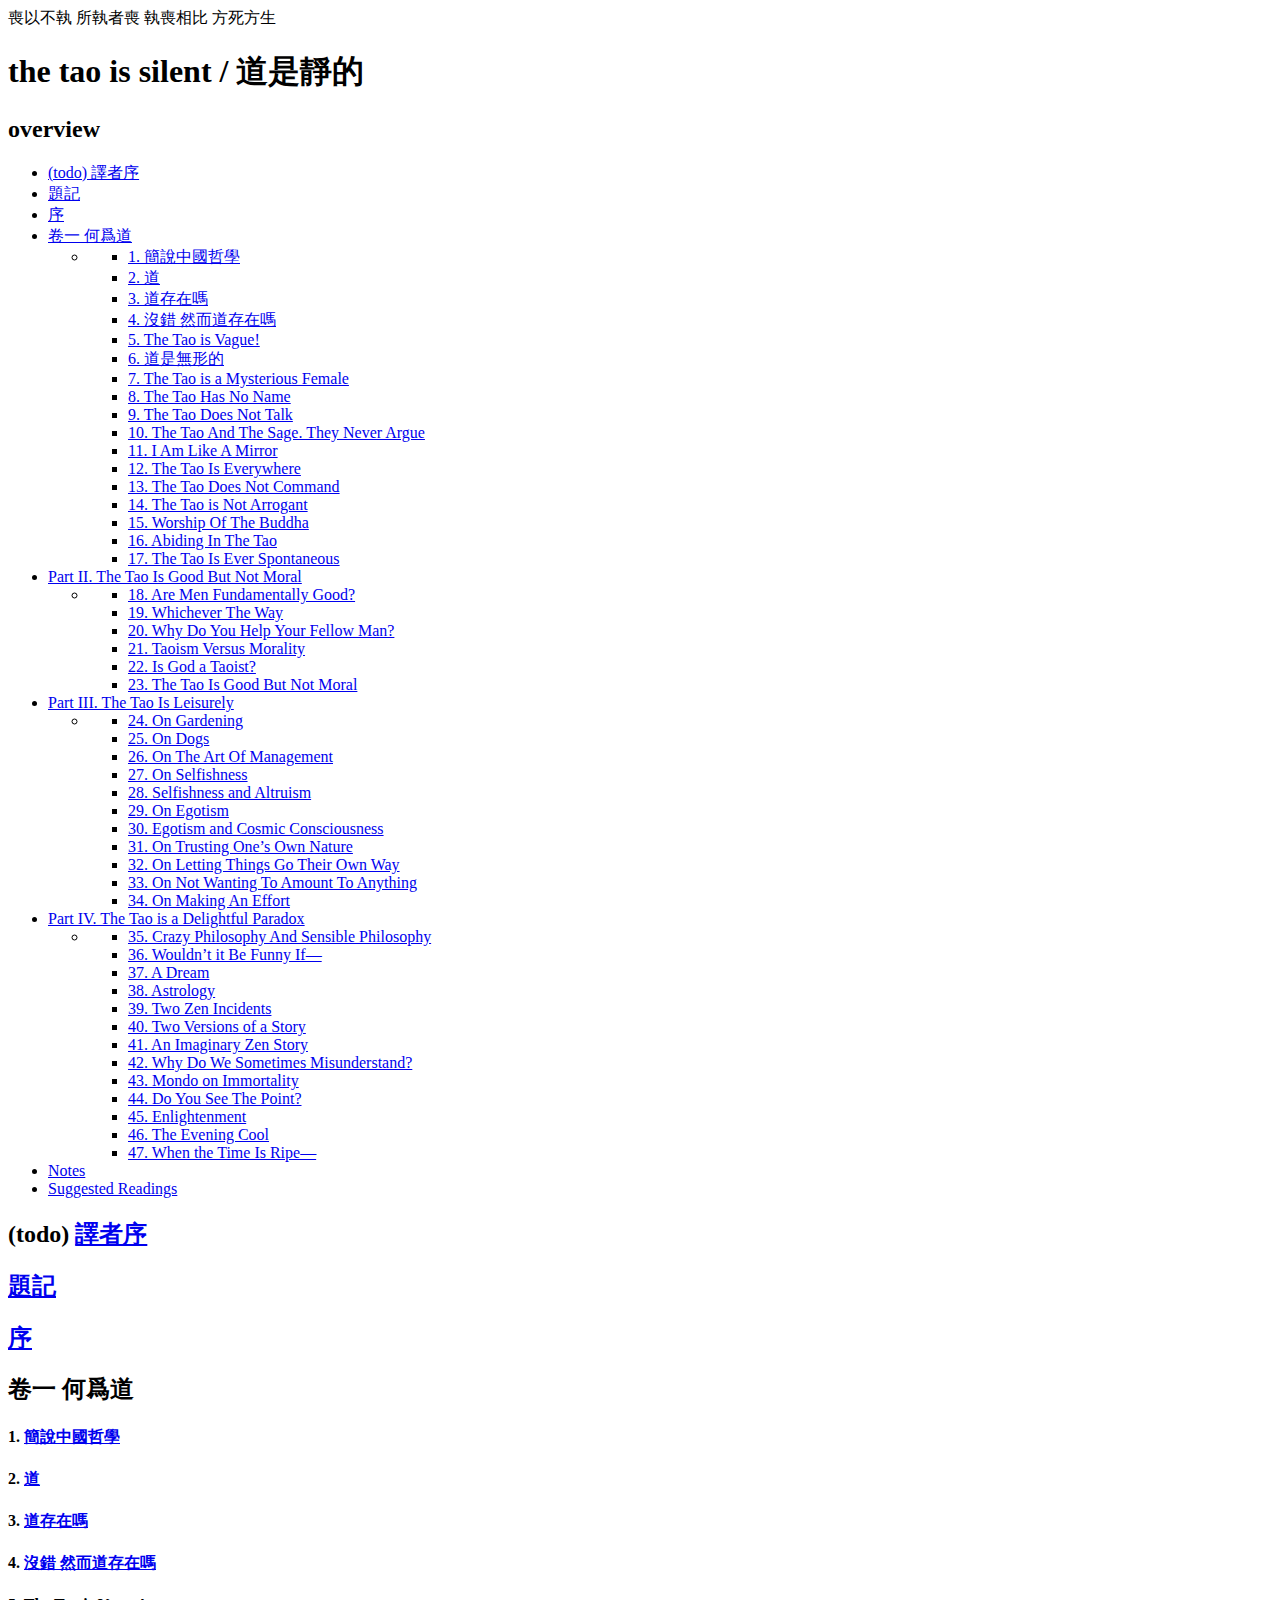
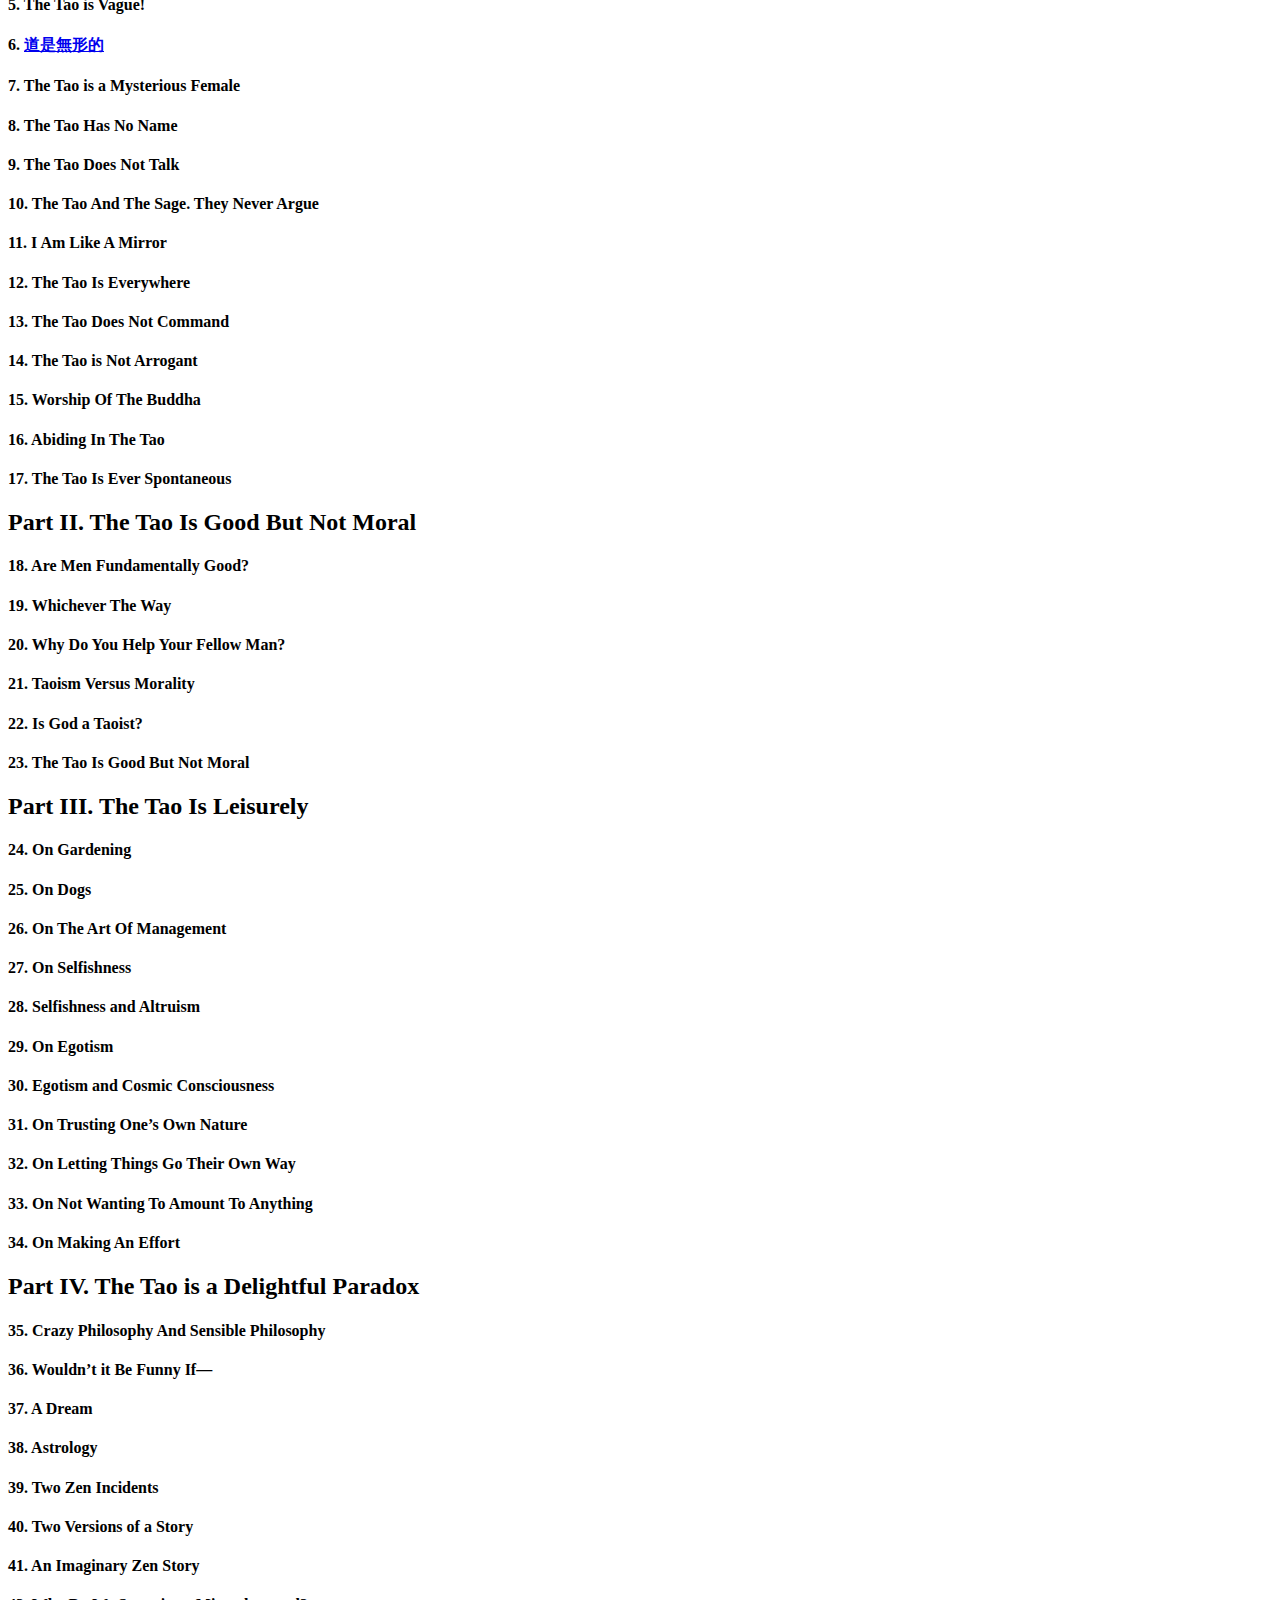
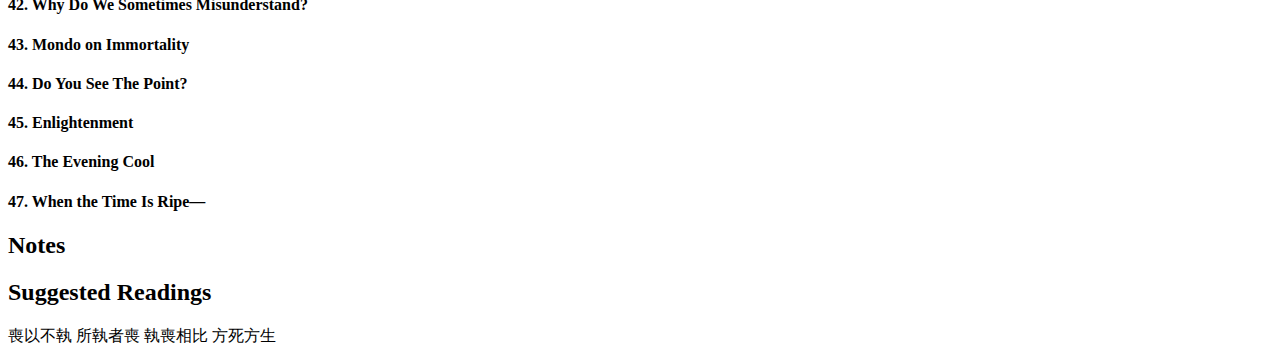
==== commit 5bf987cc: "6" ====
--- a/index.html
+++ b/index.html
@@ -3,96 +3,11 @@
 "http://www.w3.org/TR/xhtml1/DTD/xhtml1-strict.dtd">
 <html xmlns="http://www.w3.org/1999/xhtml" lang="en" xml:lang="en">
 <head>
-<!-- 2016-04-28 四 02:50 -->
+<!-- 2016-04-28 四 03:01 -->
 <meta http-equiv="Content-Type" content="text/html;charset=utf-8" />
 <meta name="viewport" content="width=device-width, initial-scale=1" />
 <title>the tao is silent / 道是靜的</title>
 <meta name="generator" content="Org-mode" />
-<style type="text/css">
- <!--/*--><![CDATA[/*><!--*/
-  .title  { text-align: center;
-	     margin-bottom: .2em; }
-  .subtitle { text-align: center;
-	      font-size: medium;
-	      font-weight: bold;
-	      margin-top:0; }
-  .todo   { font-family: monospace; color: red; }
-  .done   { font-family: monospace; color: green; }
-  .priority { font-family: monospace; color: orange; }
-  .tag    { background-color: #eee; font-family: monospace;
-	    padding: 2px; font-size: 80%; font-weight: normal; }
-  .timestamp { color: #bebebe; }
-  .timestamp-kwd { color: #5f9ea0; }
-  .org-right  { margin-left: auto; margin-right: 0px;  text-align: right; }
-  .org-left   { margin-left: 0px;  margin-right: auto; text-align: left; }
-  .org-center { margin-left: auto; margin-right: auto; text-align: center; }
-  .underline { text-decoration: underline; }
-  #postamble p, #preamble p { font-size: 90%; margin: .2em; }
-  p.verse { margin-left: 3%; }
-  pre {
-    border: 1px solid #ccc;
-    box-shadow: 3px 3px 3px #eee;
-    padding: 8pt;
-    font-family: monospace;
-    overflow: auto;
-    margin: 1.2em;
-  }
-  pre.src {
-    position: relative;
-    overflow: visible;
-    padding-top: 1.2em;
-  }
-  pre.src:before {
-    display: none;
-    position: absolute;
-    background-color: white;
-    top: -10px;
-    right: 10px;
-    padding: 3px;
-    border: 1px solid black;
-  }
-  pre.src:hover:before { display: inline;}
-  pre.src-sh:before    { content: 'sh'; }
-  pre.src-bash:before  { content: 'sh'; }
-  pre.src-emacs-lisp:before { content: 'Emacs Lisp'; }
-  pre.src-R:before     { content: 'R'; }
-  pre.src-perl:before  { content: 'Perl'; }
-  pre.src-java:before  { content: 'Java'; }
-  pre.src-sql:before   { content: 'SQL'; }
-
-  table { border-collapse:collapse; }
-  caption.t-above { caption-side: top; }
-  caption.t-bottom { caption-side: bottom; }
-  td, th { vertical-align:top;  }
-  th.org-right  { text-align: center;  }
-  th.org-left   { text-align: center;   }
-  th.org-center { text-align: center; }
-  td.org-right  { text-align: right;  }
-  td.org-left   { text-align: left;   }
-  td.org-center { text-align: center; }
-  dt { font-weight: bold; }
-  .footpara { display: inline; }
-  .footdef  { margin-bottom: 1em; }
-  .figure { padding: 1em; }
-  .figure p { text-align: center; }
-  .inlinetask {
-    padding: 10px;
-    border: 2px solid gray;
-    margin: 10px;
-    background: #ffffcc;
-  }
-  #org-div-home-and-up
-   { text-align: right; font-size: 70%; white-space: nowrap; }
-  textarea { overflow-x: auto; }
-  .linenr { font-size: smaller }
-  .code-highlighted { background-color: #ffff00; }
-  .org-info-js_info-navigation { border-style: none; }
-  #org-info-js_console-label
-    { font-size: 10px; font-weight: bold; white-space: nowrap; }
-  .org-info-js_search-highlight
-    { background-color: #ffff00; color: #000000; font-weight: bold; }
-  /*]]>*/-->
-</style>
 <link rel="stylesheet" href="asset/css/index.css" type="text/css" media="screen" />
 <script type="text/javascript">
 /*
@@ -142,6 +57,9 @@
 </script>
 </head>
 <body>
+<div id="preamble" class="status">
+喪以不執 所執者喪 執喪相比 方死方生
+</div>
 <div id="content">
 <h1 class="title">the tao is silent / 道是靜的</h1>
 <div id="table-of-contents">
@@ -418,8 +336,7 @@
 </div>
 </div>
 <div id="postamble" class="status">
-<p class="date">Created: 2016-04-28 四 02:50</p>
-<p class="validation"><a href="http://validator.w3.org/check?uri=referer">Validate</a></p>
+喪以不執 所執者喪 執喪相比 方死方生
 </div>
 </body>
 </html>
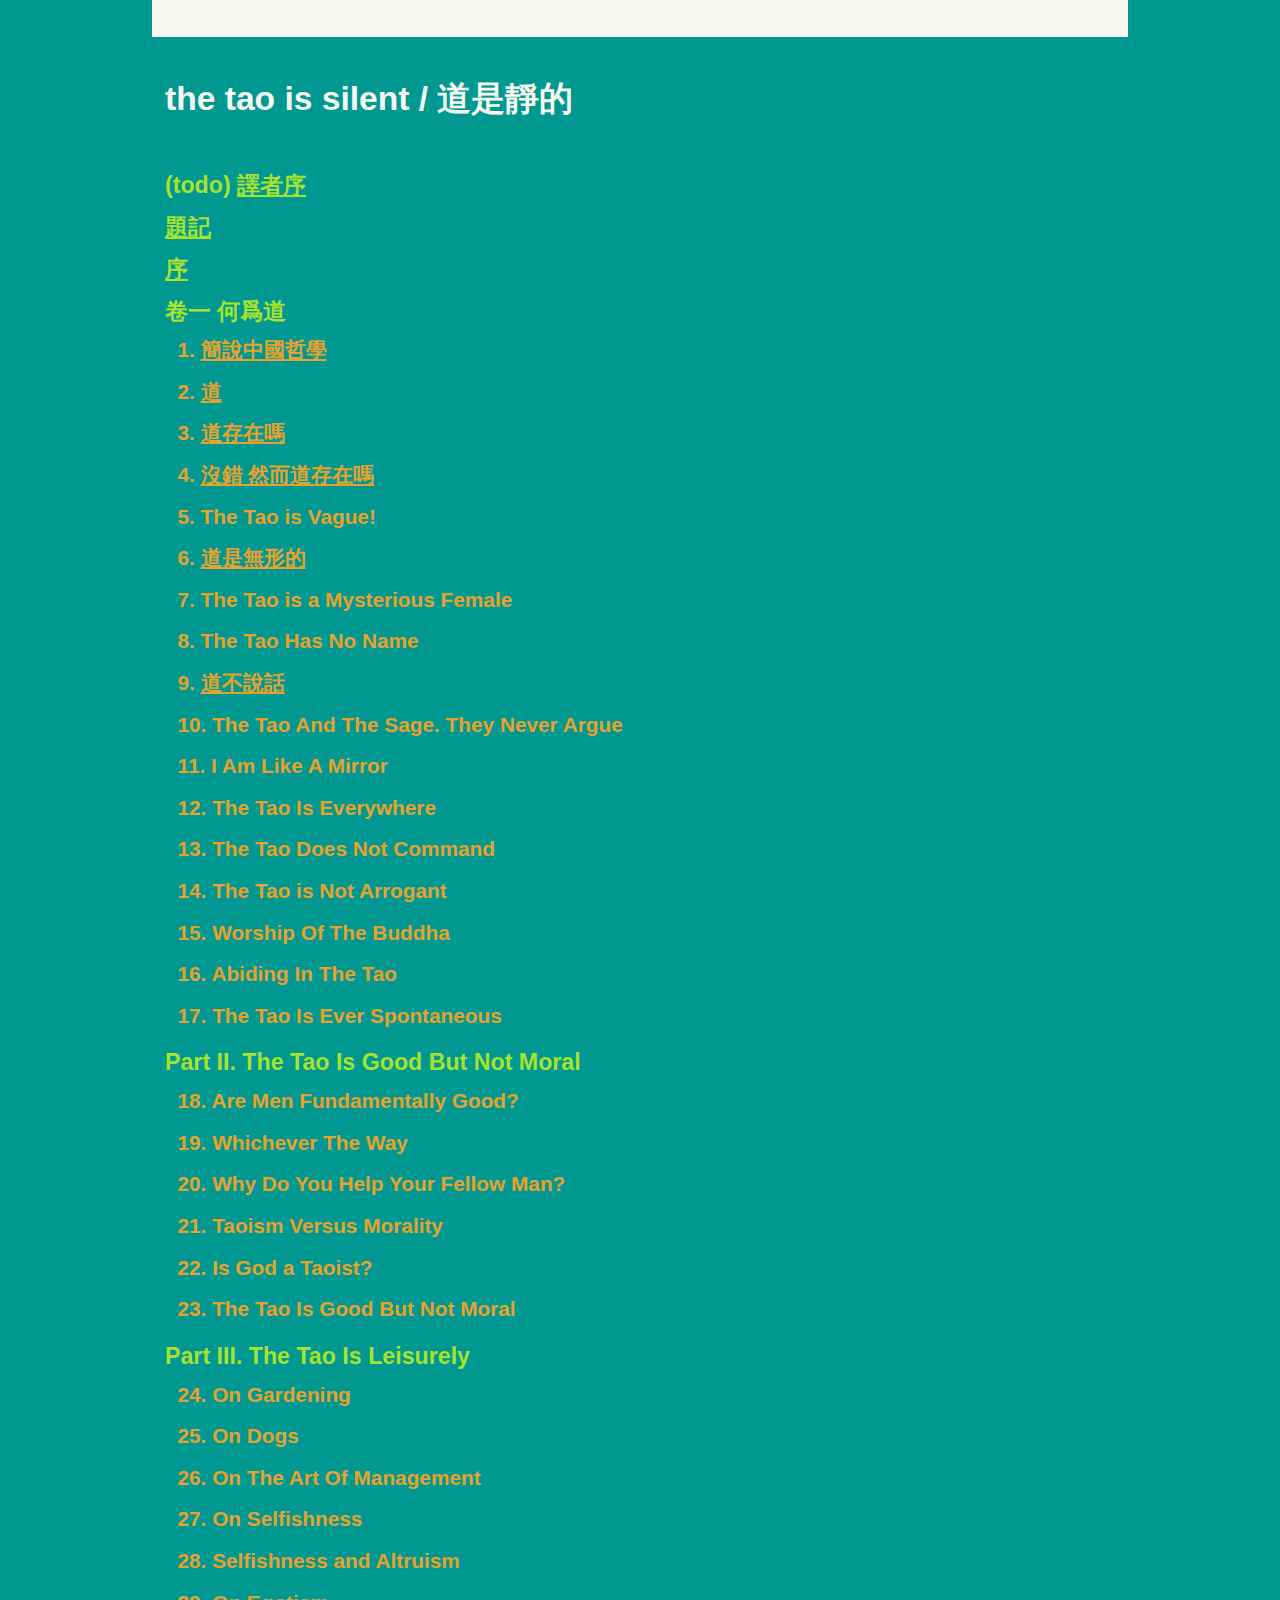
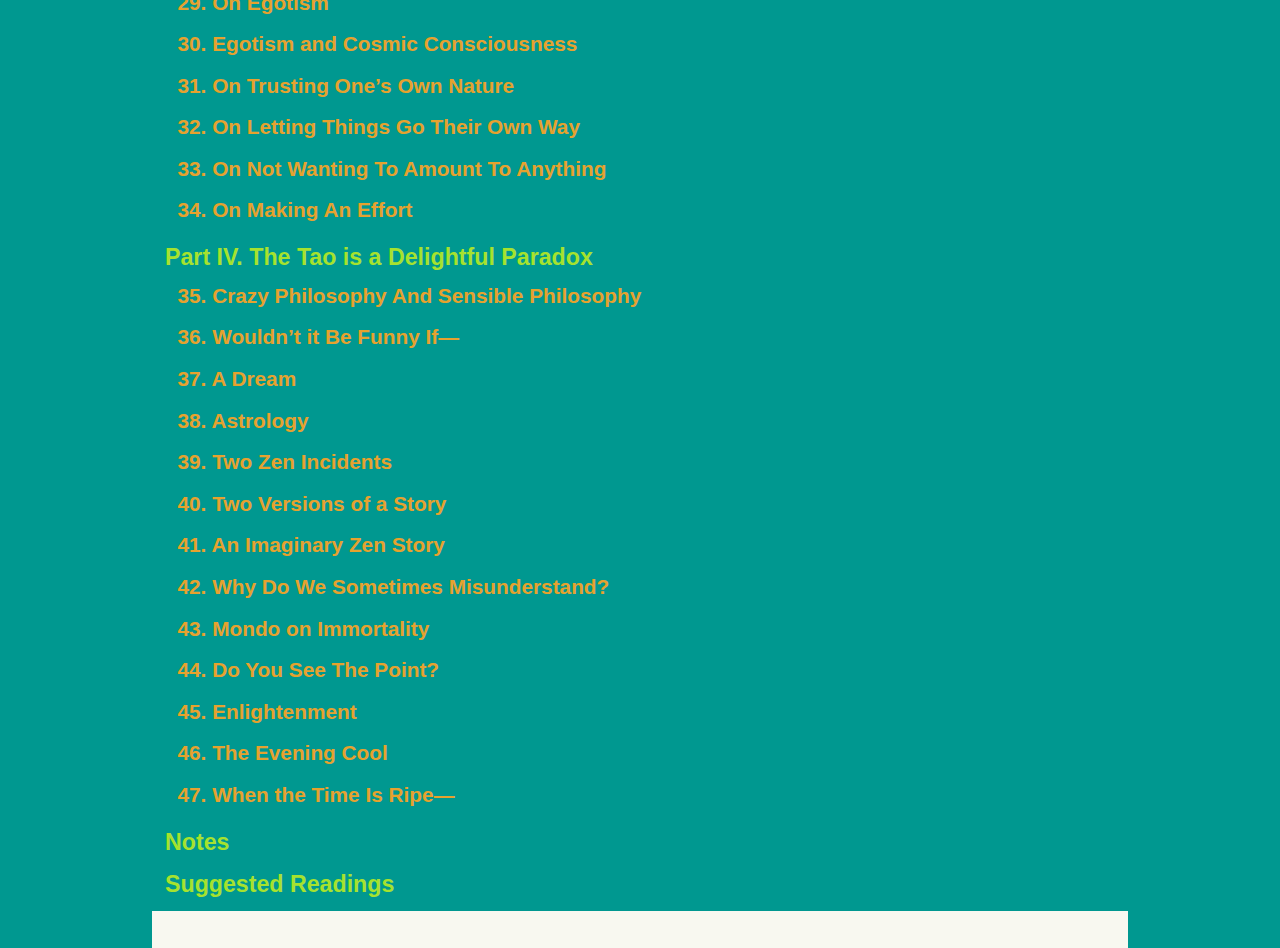
==== commit 7c24fd58: "- add part1-what-is-the-tao/9-the-tao-does-not-talk - [css] add padding-left" ====
--- a/index.html
+++ b/index.html
@@ -3,11 +3,12 @@
 "http://www.w3.org/TR/xhtml1/DTD/xhtml1-strict.dtd">
 <html xmlns="http://www.w3.org/1999/xhtml" lang="en" xml:lang="en">
 <head>
-<!-- 2016-04-28 四 03:01 -->
+<!-- 2016-05-14 Sat 23:04 -->
 <meta http-equiv="Content-Type" content="text/html;charset=utf-8" />
 <meta name="viewport" content="width=device-width, initial-scale=1" />
 <title>the tao is silent / 道是靜的</title>
 <meta name="generator" content="Org-mode" />
+<meta name="author" content="XIE Yuheng" />
 <link rel="stylesheet" href="asset/css/index.css" type="text/css" media="screen" />
 <script type="text/javascript">
 /*
@@ -66,273 +67,257 @@
 <h2>overview</h2>
 <div id="text-table-of-contents">
 <ul>
-<li><a href="#orgheadline1">(todo) 譯者序</a></li>
-<li><a href="#orgheadline2">題記</a></li>
-<li><a href="#orgheadline3">序</a></li>
-<li><a href="#orgheadline21">卷一 何爲道</a>
-<ul>
-<li>
-<ul>
-<li><a href="#orgheadline4">1. 簡說中國哲學</a></li>
-<li><a href="#orgheadline5">2. 道</a></li>
-<li><a href="#orgheadline6">3. 道存在嗎</a></li>
-<li><a href="#orgheadline7">4. 沒錯 然而道存在嗎</a></li>
-<li><a href="#orgheadline8">5. The Tao is Vague!</a></li>
-<li><a href="#orgheadline9">6. 道是無形的</a></li>
-<li><a href="#orgheadline10">7. The Tao is a Mysterious Female</a></li>
-<li><a href="#orgheadline11">8. The Tao Has No Name</a></li>
-<li><a href="#orgheadline12">9. The Tao Does Not Talk</a></li>
-<li><a href="#orgheadline13">10. The Tao And The Sage. They Never Argue</a></li>
-<li><a href="#orgheadline14">11. I Am Like A Mirror</a></li>
-<li><a href="#orgheadline15">12. The Tao Is Everywhere</a></li>
-<li><a href="#orgheadline16">13. The Tao Does Not Command</a></li>
-<li><a href="#orgheadline17">14. The Tao is Not Arrogant</a></li>
-<li><a href="#orgheadline18">15. Worship Of The Buddha</a></li>
-<li><a href="#orgheadline19">16. Abiding In The Tao</a></li>
-<li><a href="#orgheadline20">17. The Tao Is Ever Spontaneous</a></li>
+<li><a href="#org851bc9d">(todo) 譯者序</a></li>
+<li><a href="#orgc2b74b9">題記</a></li>
+<li><a href="#orgc2968cc">序</a></li>
+<li><a href="#orgf627003">卷一 何爲道</a>
+<ul>
+<li><a href="#orgaa34e2c">1. 簡說中國哲學</a></li>
+<li><a href="#orgfd816d1">2. 道</a></li>
+<li><a href="#org6bc5729">3. 道存在嗎</a></li>
+<li><a href="#org869ce0d">4. 沒錯 然而道存在嗎</a></li>
+<li><a href="#orgf999b4a">5. The Tao is Vague!</a></li>
+<li><a href="#orge96535">6. 道是無形的</a></li>
+<li><a href="#org48f365a">7. The Tao is a Mysterious Female</a></li>
+<li><a href="#orgba2bb09">8. The Tao Has No Name</a></li>
+<li><a href="#org6bf2a04">9. 道不說話</a></li>
+<li><a href="#org88fe5cf">10. The Tao And The Sage. They Never Argue</a></li>
+<li><a href="#org185680c">11. I Am Like A Mirror</a></li>
+<li><a href="#orgc14b0c4">12. The Tao Is Everywhere</a></li>
+<li><a href="#org63a5628">13. The Tao Does Not Command</a></li>
+<li><a href="#org6966602">14. The Tao is Not Arrogant</a></li>
+<li><a href="#org7f8bd0e">15. Worship Of The Buddha</a></li>
+<li><a href="#orge90f871">16. Abiding In The Tao</a></li>
+<li><a href="#org9287ffc">17. The Tao Is Ever Spontaneous</a></li>
 </ul>
 </li>
+<li><a href="#orgda90077">Part II. The Tao Is Good But Not Moral</a>
+<ul>
+<li><a href="#org21e9013">18. Are Men Fundamentally Good?</a></li>
+<li><a href="#org4a92956">19. Whichever The Way</a></li>
+<li><a href="#orgf8c50f7">20. Why Do You Help Your Fellow Man?</a></li>
+<li><a href="#org16c7e06">21. Taoism Versus Morality</a></li>
+<li><a href="#orgb0bd1c">22. Is God a Taoist?</a></li>
+<li><a href="#orgebaa972">23. The Tao Is Good But Not Moral</a></li>
 </ul>
 </li>
-<li><a href="#orgheadline28">Part II. The Tao Is Good But Not Moral</a>
-<ul>
-<li>
-<ul>
-<li><a href="#orgheadline22">18. Are Men Fundamentally Good?</a></li>
-<li><a href="#orgheadline23">19. Whichever The Way</a></li>
-<li><a href="#orgheadline24">20. Why Do You Help Your Fellow Man?</a></li>
-<li><a href="#orgheadline25">21. Taoism Versus Morality</a></li>
-<li><a href="#orgheadline26">22. Is God a Taoist?</a></li>
-<li><a href="#orgheadline27">23. The Tao Is Good But Not Moral</a></li>
+<li><a href="#org71e0714">Part III. The Tao Is Leisurely</a>
+<ul>
+<li><a href="#org56b51a4">24. On Gardening</a></li>
+<li><a href="#org935b3cb">25. On Dogs</a></li>
+<li><a href="#org7018410">26. On The Art Of Management</a></li>
+<li><a href="#org5b26cb2">27. On Selfishness</a></li>
+<li><a href="#orga816fc5">28. Selfishness and Altruism</a></li>
+<li><a href="#org8fb10d8">29. On Egotism</a></li>
+<li><a href="#orgf6761b6">30. Egotism and Cosmic Consciousness</a></li>
+<li><a href="#org7db69fd">31. On Trusting One’s Own Nature</a></li>
+<li><a href="#org49373fd">32. On Letting Things Go Their Own Way</a></li>
+<li><a href="#orgf11429e">33. On Not Wanting To Amount To Anything</a></li>
+<li><a href="#orgc4ba455">34. On Making An Effort</a></li>
 </ul>
 </li>
+<li><a href="#org6e40ab8">Part IV. The Tao is a Delightful Paradox</a>
+<ul>
+<li><a href="#org49dd48a">35. Crazy Philosophy And Sensible Philosophy</a></li>
+<li><a href="#org2cd4567">36. Wouldn’t it Be Funny If—</a></li>
+<li><a href="#org8c0f729">37. A Dream</a></li>
+<li><a href="#orgb6da9e">38. Astrology</a></li>
+<li><a href="#orgdb1fc54">39. Two Zen Incidents</a></li>
+<li><a href="#orgd26463c">40. Two Versions of a Story</a></li>
+<li><a href="#org4ed9c0b">41. An Imaginary Zen Story</a></li>
+<li><a href="#orgd017219">42. Why Do We Sometimes Misunderstand?</a></li>
+<li><a href="#org57bc6a">43. Mondo on Immortality</a></li>
+<li><a href="#orge3533f7">44. Do You See The Point?</a></li>
+<li><a href="#orge75341c">45. Enlightenment</a></li>
+<li><a href="#org6e5af0e">46. The Evening Cool</a></li>
+<li><a href="#org29fffee">47. When the Time Is Ripe—</a></li>
 </ul>
 </li>
-<li><a href="#orgheadline40">Part III. The Tao Is Leisurely</a>
-<ul>
-<li>
-<ul>
-<li><a href="#orgheadline29">24. On Gardening</a></li>
-<li><a href="#orgheadline30">25. On Dogs</a></li>
-<li><a href="#orgheadline31">26. On The Art Of Management</a></li>
-<li><a href="#orgheadline32">27. On Selfishness</a></li>
-<li><a href="#orgheadline33">28. Selfishness and Altruism</a></li>
-<li><a href="#orgheadline34">29. On Egotism</a></li>
-<li><a href="#orgheadline35">30. Egotism and Cosmic Consciousness</a></li>
-<li><a href="#orgheadline36">31. On Trusting One’s Own Nature</a></li>
-<li><a href="#orgheadline37">32. On Letting Things Go Their Own Way</a></li>
-<li><a href="#orgheadline38">33. On Not Wanting To Amount To Anything</a></li>
-<li><a href="#orgheadline39">34. On Making An Effort</a></li>
-</ul>
-</li>
-</ul>
-</li>
-<li><a href="#orgheadline54">Part IV. The Tao is a Delightful Paradox</a>
-<ul>
-<li>
-<ul>
-<li><a href="#orgheadline41">35. Crazy Philosophy And Sensible Philosophy</a></li>
-<li><a href="#orgheadline42">36. Wouldn’t it Be Funny If—</a></li>
-<li><a href="#orgheadline43">37. A Dream</a></li>
-<li><a href="#orgheadline44">38. Astrology</a></li>
-<li><a href="#orgheadline45">39. Two Zen Incidents</a></li>
-<li><a href="#orgheadline46">40. Two Versions of a Story</a></li>
-<li><a href="#orgheadline47">41. An Imaginary Zen Story</a></li>
-<li><a href="#orgheadline48">42. Why Do We Sometimes Misunderstand?</a></li>
-<li><a href="#orgheadline49">43. Mondo on Immortality</a></li>
-<li><a href="#orgheadline50">44. Do You See The Point?</a></li>
-<li><a href="#orgheadline51">45. Enlightenment</a></li>
-<li><a href="#orgheadline52">46. The Evening Cool</a></li>
-<li><a href="#orgheadline53">47. When the Time Is Ripe—</a></li>
-</ul>
-</li>
-</ul>
-</li>
-<li><a href="#orgheadline55">Notes</a></li>
-<li><a href="#orgheadline56">Suggested Readings</a></li>
-</ul>
-</div>
-</div>
-
-<div id="outline-container-orgheadline1" class="outline-2">
-<h2 id="orgheadline1">(todo) <a href="./translators-preface.html">譯者序</a></h2>
-</div>
-
-<div id="outline-container-orgheadline2" class="outline-2">
-<h2 id="orgheadline2"><a href="./epigraph.html">題記</a></h2>
-</div>
-
-<div id="outline-container-orgheadline3" class="outline-2">
-<h2 id="orgheadline3"><a href="./preface.html">序</a></h2>
-</div>
-
-<div id="outline-container-orgheadline21" class="outline-2">
-<h2 id="orgheadline21">卷一 何爲道</h2>
-<div class="outline-text-2" id="text-orgheadline21">
-</div><div id="outline-container-orgheadline4" class="outline-4">
-<h4 id="orgheadline4">1. <a href="./part1-what-is-the-tao/1-chinese-philosophy-in-a-nutshell.html">簡說中國哲學</a></h4>
-</div>
-<div id="outline-container-orgheadline5" class="outline-4">
-<h4 id="orgheadline5">2. <a href="./part1-what-is-the-tao/2-the-tao.html">道</a></h4>
-</div>
-<div id="outline-container-orgheadline6" class="outline-4">
-<h4 id="orgheadline6">3. <a href="./part1-what-is-the-tao/3-does-the-tao-exist.html">道存在嗎</a></h4>
-</div>
-<div id="outline-container-orgheadline7" class="outline-4">
-<h4 id="orgheadline7">4. <a href="./part1-what-is-the-tao/4-yes-but-does-the-tao-exist.html">沒錯 然而道存在嗎</a></h4>
-</div>
-<div id="outline-container-orgheadline8" class="outline-4">
-<h4 id="orgheadline8">5. The Tao is Vague!</h4>
-</div>
-<div id="outline-container-orgheadline9" class="outline-4">
-<h4 id="orgheadline9">6. <a href="./part1-what-is-the-tao/6-the-tao-is-formless.html">道是無形的</a></h4>
-</div>
-<div id="outline-container-orgheadline10" class="outline-4">
-<h4 id="orgheadline10">7. The Tao is a Mysterious Female</h4>
-</div>
-<div id="outline-container-orgheadline11" class="outline-4">
-<h4 id="orgheadline11">8. The Tao Has No Name</h4>
-</div>
-<div id="outline-container-orgheadline12" class="outline-4">
-<h4 id="orgheadline12">9. The Tao Does Not Talk</h4>
-</div>
-<div id="outline-container-orgheadline13" class="outline-4">
-<h4 id="orgheadline13">10. The Tao And The Sage. They Never Argue</h4>
-</div>
-<div id="outline-container-orgheadline14" class="outline-4">
-<h4 id="orgheadline14">11. I Am Like A Mirror</h4>
-</div>
-<div id="outline-container-orgheadline15" class="outline-4">
-<h4 id="orgheadline15">12. The Tao Is Everywhere</h4>
-</div>
-<div id="outline-container-orgheadline16" class="outline-4">
-<h4 id="orgheadline16">13. The Tao Does Not Command</h4>
-</div>
-<div id="outline-container-orgheadline17" class="outline-4">
-<h4 id="orgheadline17">14. The Tao is Not Arrogant</h4>
-</div>
-<div id="outline-container-orgheadline18" class="outline-4">
-<h4 id="orgheadline18">15. Worship Of The Buddha</h4>
-</div>
-<div id="outline-container-orgheadline19" class="outline-4">
-<h4 id="orgheadline19">16. Abiding In The Tao</h4>
-</div>
-<div id="outline-container-orgheadline20" class="outline-4">
-<h4 id="orgheadline20">17. The Tao Is Ever Spontaneous</h4>
-</div>
-</div>
-
-<div id="outline-container-orgheadline28" class="outline-2">
-<h2 id="orgheadline28">Part II. The Tao Is Good But Not Moral</h2>
-<div class="outline-text-2" id="text-orgheadline28">
-</div><div id="outline-container-orgheadline22" class="outline-4">
-<h4 id="orgheadline22">18. Are Men Fundamentally Good?</h4>
-</div>
-<div id="outline-container-orgheadline23" class="outline-4">
-<h4 id="orgheadline23">19. Whichever The Way</h4>
-</div>
-<div id="outline-container-orgheadline24" class="outline-4">
-<h4 id="orgheadline24">20. Why Do You Help Your Fellow Man?</h4>
-</div>
-<div id="outline-container-orgheadline25" class="outline-4">
-<h4 id="orgheadline25">21. Taoism Versus Morality</h4>
-</div>
-<div id="outline-container-orgheadline26" class="outline-4">
-<h4 id="orgheadline26">22. Is God a Taoist?</h4>
-</div>
-<div id="outline-container-orgheadline27" class="outline-4">
-<h4 id="orgheadline27">23. The Tao Is Good But Not Moral</h4>
-</div>
-</div>
-
-<div id="outline-container-orgheadline40" class="outline-2">
-<h2 id="orgheadline40">Part III. The Tao Is Leisurely</h2>
-<div class="outline-text-2" id="text-orgheadline40">
-</div><div id="outline-container-orgheadline29" class="outline-4">
-<h4 id="orgheadline29">24. On Gardening</h4>
-</div>
-<div id="outline-container-orgheadline30" class="outline-4">
-<h4 id="orgheadline30">25. On Dogs</h4>
-</div>
-<div id="outline-container-orgheadline31" class="outline-4">
-<h4 id="orgheadline31">26. On The Art Of Management</h4>
-</div>
-<div id="outline-container-orgheadline32" class="outline-4">
-<h4 id="orgheadline32">27. On Selfishness</h4>
-</div>
-<div id="outline-container-orgheadline33" class="outline-4">
-<h4 id="orgheadline33">28. Selfishness and Altruism</h4>
-</div>
-<div id="outline-container-orgheadline34" class="outline-4">
-<h4 id="orgheadline34">29. On Egotism</h4>
-</div>
-<div id="outline-container-orgheadline35" class="outline-4">
-<h4 id="orgheadline35">30. Egotism and Cosmic Consciousness</h4>
-</div>
-<div id="outline-container-orgheadline36" class="outline-4">
-<h4 id="orgheadline36">31. On Trusting One’s Own Nature</h4>
-</div>
-<div id="outline-container-orgheadline37" class="outline-4">
-<h4 id="orgheadline37">32. On Letting Things Go Their Own Way</h4>
-</div>
-<div id="outline-container-orgheadline38" class="outline-4">
-<h4 id="orgheadline38">33. On Not Wanting To Amount To Anything</h4>
-</div>
-<div id="outline-container-orgheadline39" class="outline-4">
-<h4 id="orgheadline39">34. On Making An Effort</h4>
-</div>
-</div>
-
-<div id="outline-container-orgheadline54" class="outline-2">
-<h2 id="orgheadline54">Part IV. The Tao is a Delightful Paradox</h2>
-<div class="outline-text-2" id="text-orgheadline54">
-</div><div id="outline-container-orgheadline41" class="outline-4">
-<h4 id="orgheadline41">35. Crazy Philosophy And Sensible Philosophy</h4>
-</div>
-<div id="outline-container-orgheadline42" class="outline-4">
-<h4 id="orgheadline42">36. Wouldn’t it Be Funny If—</h4>
-</div>
-<div id="outline-container-orgheadline43" class="outline-4">
-<h4 id="orgheadline43">37. A Dream</h4>
-</div>
-<div id="outline-container-orgheadline44" class="outline-4">
-<h4 id="orgheadline44">38. Astrology</h4>
-</div>
-<div id="outline-container-orgheadline45" class="outline-4">
-<h4 id="orgheadline45">39. Two Zen Incidents</h4>
-</div>
-<div id="outline-container-orgheadline46" class="outline-4">
-<h4 id="orgheadline46">40. Two Versions of a Story</h4>
-</div>
-<div id="outline-container-orgheadline47" class="outline-4">
-<h4 id="orgheadline47">41. An Imaginary Zen Story</h4>
-</div>
-<div id="outline-container-orgheadline48" class="outline-4">
-<h4 id="orgheadline48">42. Why Do We Sometimes Misunderstand?</h4>
-</div>
-<div id="outline-container-orgheadline49" class="outline-4">
-<h4 id="orgheadline49">43. Mondo on Immortality</h4>
-</div>
-<div id="outline-container-orgheadline50" class="outline-4">
-<h4 id="orgheadline50">44. Do You See The Point?</h4>
-</div>
-<div id="outline-container-orgheadline51" class="outline-4">
-<h4 id="orgheadline51">45. Enlightenment</h4>
-</div>
-<div id="outline-container-orgheadline52" class="outline-4">
-<h4 id="orgheadline52">46. The Evening Cool</h4>
-</div>
-<div id="outline-container-orgheadline53" class="outline-4">
-<h4 id="orgheadline53">47. When the Time Is Ripe—</h4>
-</div>
-</div>
-
-<div id="outline-container-orgheadline55" class="outline-2">
-<h2 id="orgheadline55">Notes</h2>
-</div>
-
-<div id="outline-container-orgheadline56" class="outline-2">
-<h2 id="orgheadline56">Suggested Readings</h2>
+<li><a href="#org507a97">Notes</a></li>
+<li><a href="#orgdfab557">Suggested Readings</a></li>
+</ul>
+</div>
+</div>
+
+<div id="outline-container-org851bc9d" class="outline-2">
+<h2 id="org851bc9d">(todo) <a href="./translators-preface.html">譯者序</a></h2>
+</div>
+
+<div id="outline-container-orgc2b74b9" class="outline-2">
+<h2 id="orgc2b74b9"><a href="./epigraph.html">題記</a></h2>
+</div>
+
+<div id="outline-container-orgc2968cc" class="outline-2">
+<h2 id="orgc2968cc"><a href="./preface.html">序</a></h2>
+</div>
+
+<div id="outline-container-orgf627003" class="outline-2">
+<h2 id="orgf627003">卷一 何爲道</h2>
+<div class="outline-text-2" id="text-orgf627003">
+</div><div id="outline-container-orgaa34e2c" class="outline-3">
+<h3 id="orgaa34e2c">1. <a href="./part1-what-is-the-tao/1-chinese-philosophy-in-a-nutshell.html">簡說中國哲學</a></h3>
+</div>
+<div id="outline-container-orgfd816d1" class="outline-3">
+<h3 id="orgfd816d1">2. <a href="./part1-what-is-the-tao/2-the-tao.html">道</a></h3>
+</div>
+<div id="outline-container-org6bc5729" class="outline-3">
+<h3 id="org6bc5729">3. <a href="./part1-what-is-the-tao/3-does-the-tao-exist.html">道存在嗎</a></h3>
+</div>
+<div id="outline-container-org869ce0d" class="outline-3">
+<h3 id="org869ce0d">4. <a href="./part1-what-is-the-tao/4-yes-but-does-the-tao-exist.html">沒錯 然而道存在嗎</a></h3>
+</div>
+<div id="outline-container-orgf999b4a" class="outline-3">
+<h3 id="orgf999b4a">5. The Tao is Vague!</h3>
+</div>
+<div id="outline-container-orge96535" class="outline-3">
+<h3 id="orge96535">6. <a href="./part1-what-is-the-tao/6-the-tao-is-formless.html">道是無形的</a></h3>
+</div>
+<div id="outline-container-org48f365a" class="outline-3">
+<h3 id="org48f365a">7. The Tao is a Mysterious Female</h3>
+</div>
+<div id="outline-container-orgba2bb09" class="outline-3">
+<h3 id="orgba2bb09">8. The Tao Has No Name</h3>
+</div>
+<div id="outline-container-org6bf2a04" class="outline-3">
+<h3 id="org6bf2a04">9. <a href="./part1-what-is-the-tao/9-the-tao-does-not-talk.html">道不說話</a></h3>
+</div>
+<div id="outline-container-org88fe5cf" class="outline-3">
+<h3 id="org88fe5cf">10. The Tao And The Sage. They Never Argue</h3>
+</div>
+<div id="outline-container-org185680c" class="outline-3">
+<h3 id="org185680c">11. I Am Like A Mirror</h3>
+</div>
+<div id="outline-container-orgc14b0c4" class="outline-3">
+<h3 id="orgc14b0c4">12. The Tao Is Everywhere</h3>
+</div>
+<div id="outline-container-org63a5628" class="outline-3">
+<h3 id="org63a5628">13. The Tao Does Not Command</h3>
+</div>
+<div id="outline-container-org6966602" class="outline-3">
+<h3 id="org6966602">14. The Tao is Not Arrogant</h3>
+</div>
+<div id="outline-container-org7f8bd0e" class="outline-3">
+<h3 id="org7f8bd0e">15. Worship Of The Buddha</h3>
+</div>
+<div id="outline-container-orge90f871" class="outline-3">
+<h3 id="orge90f871">16. Abiding In The Tao</h3>
+</div>
+<div id="outline-container-org9287ffc" class="outline-3">
+<h3 id="org9287ffc">17. The Tao Is Ever Spontaneous</h3>
+</div>
+</div>
+
+<div id="outline-container-orgda90077" class="outline-2">
+<h2 id="orgda90077">Part II. The Tao Is Good But Not Moral</h2>
+<div class="outline-text-2" id="text-orgda90077">
+</div><div id="outline-container-org21e9013" class="outline-3">
+<h3 id="org21e9013">18. Are Men Fundamentally Good?</h3>
+</div>
+<div id="outline-container-org4a92956" class="outline-3">
+<h3 id="org4a92956">19. Whichever The Way</h3>
+</div>
+<div id="outline-container-orgf8c50f7" class="outline-3">
+<h3 id="orgf8c50f7">20. Why Do You Help Your Fellow Man?</h3>
+</div>
+<div id="outline-container-org16c7e06" class="outline-3">
+<h3 id="org16c7e06">21. Taoism Versus Morality</h3>
+</div>
+<div id="outline-container-orgb0bd1c" class="outline-3">
+<h3 id="orgb0bd1c">22. Is God a Taoist?</h3>
+</div>
+<div id="outline-container-orgebaa972" class="outline-3">
+<h3 id="orgebaa972">23. The Tao Is Good But Not Moral</h3>
+</div>
+</div>
+
+<div id="outline-container-org71e0714" class="outline-2">
+<h2 id="org71e0714">Part III. The Tao Is Leisurely</h2>
+<div class="outline-text-2" id="text-org71e0714">
+</div><div id="outline-container-org56b51a4" class="outline-3">
+<h3 id="org56b51a4">24. On Gardening</h3>
+</div>
+<div id="outline-container-org935b3cb" class="outline-3">
+<h3 id="org935b3cb">25. On Dogs</h3>
+</div>
+<div id="outline-container-org7018410" class="outline-3">
+<h3 id="org7018410">26. On The Art Of Management</h3>
+</div>
+<div id="outline-container-org5b26cb2" class="outline-3">
+<h3 id="org5b26cb2">27. On Selfishness</h3>
+</div>
+<div id="outline-container-orga816fc5" class="outline-3">
+<h3 id="orga816fc5">28. Selfishness and Altruism</h3>
+</div>
+<div id="outline-container-org8fb10d8" class="outline-3">
+<h3 id="org8fb10d8">29. On Egotism</h3>
+</div>
+<div id="outline-container-orgf6761b6" class="outline-3">
+<h3 id="orgf6761b6">30. Egotism and Cosmic Consciousness</h3>
+</div>
+<div id="outline-container-org7db69fd" class="outline-3">
+<h3 id="org7db69fd">31. On Trusting One’s Own Nature</h3>
+</div>
+<div id="outline-container-org49373fd" class="outline-3">
+<h3 id="org49373fd">32. On Letting Things Go Their Own Way</h3>
+</div>
+<div id="outline-container-orgf11429e" class="outline-3">
+<h3 id="orgf11429e">33. On Not Wanting To Amount To Anything</h3>
+</div>
+<div id="outline-container-orgc4ba455" class="outline-3">
+<h3 id="orgc4ba455">34. On Making An Effort</h3>
+</div>
+</div>
+
+<div id="outline-container-org6e40ab8" class="outline-2">
+<h2 id="org6e40ab8">Part IV. The Tao is a Delightful Paradox</h2>
+<div class="outline-text-2" id="text-org6e40ab8">
+</div><div id="outline-container-org49dd48a" class="outline-3">
+<h3 id="org49dd48a">35. Crazy Philosophy And Sensible Philosophy</h3>
+</div>
+<div id="outline-container-org2cd4567" class="outline-3">
+<h3 id="org2cd4567">36. Wouldn’t it Be Funny If—</h3>
+</div>
+<div id="outline-container-org8c0f729" class="outline-3">
+<h3 id="org8c0f729">37. A Dream</h3>
+</div>
+<div id="outline-container-orgb6da9e" class="outline-3">
+<h3 id="orgb6da9e">38. Astrology</h3>
+</div>
+<div id="outline-container-orgdb1fc54" class="outline-3">
+<h3 id="orgdb1fc54">39. Two Zen Incidents</h3>
+</div>
+<div id="outline-container-orgd26463c" class="outline-3">
+<h3 id="orgd26463c">40. Two Versions of a Story</h3>
+</div>
+<div id="outline-container-org4ed9c0b" class="outline-3">
+<h3 id="org4ed9c0b">41. An Imaginary Zen Story</h3>
+</div>
+<div id="outline-container-orgd017219" class="outline-3">
+<h3 id="orgd017219">42. Why Do We Sometimes Misunderstand?</h3>
+</div>
+<div id="outline-container-org57bc6a" class="outline-3">
+<h3 id="org57bc6a">43. Mondo on Immortality</h3>
+</div>
+<div id="outline-container-orge3533f7" class="outline-3">
+<h3 id="orge3533f7">44. Do You See The Point?</h3>
+</div>
+<div id="outline-container-orge75341c" class="outline-3">
+<h3 id="orge75341c">45. Enlightenment</h3>
+</div>
+<div id="outline-container-org6e5af0e" class="outline-3">
+<h3 id="org6e5af0e">46. The Evening Cool</h3>
+</div>
+<div id="outline-container-org29fffee" class="outline-3">
+<h3 id="org29fffee">47. When the Time Is Ripe—</h3>
+</div>
+</div>
+
+<div id="outline-container-org507a97" class="outline-2">
+<h2 id="org507a97">Notes</h2>
+</div>
+
+<div id="outline-container-orgdfab557" class="outline-2">
+<h2 id="orgdfab557">Suggested Readings</h2>
 </div>
 </div>
 <div id="postamble" class="status">
--- a/asset/css/index.css
+++ b/asset/css/index.css
@@ -0,0 +1,1050 @@
+@media all
+{
+    body {
+        font-family: "Helvetica Neue", "Lucida Grande", "Lucida Sans Unicode", Helvetica, Arial, sans-serif !important;
+        font-size: 16px;
+        line-height: 1.3em;
+        color: #f8f8f0;
+        background-color: #009890;
+        max-width: 61em;
+        margin: auto;
+    }
+    body #content {
+        padding-top: 30px;
+        padding-left: 13px;
+    }
+    body .title {
+        margin-left: 0;
+        line-height: 1.3em;
+    }
+
+    #org-div-home-and-up{
+        position: fixed;
+        right: 0;
+        top: 4em;
+    }
+    #table-of-contents {
+
+        display: none;
+
+        z-index: 100;
+        font-size: 10pt;
+        position: fixed;
+        right: 0em;
+        top: 0em;
+        -webkit-box-shadow: 0 0 0.5em #777777;
+        -moz-box-shadow: 0 0 0.5em #777777;
+        -webkit-border-bottom-left-radius: 5px;
+        -moz-border-radius-bottomleft: 5px;
+        text-align: right;
+        /* ensure doesn't flow off the screen when expanded */
+        max-height: 98%;
+        overflow: auto;
+        border-radius: 0.5em;
+        text-align: center;
+        font-weight: bold;
+    }
+    #table-of-contents h2 {
+        font-size: 10pt;
+        max-width: 9em;
+        font-weight: normal;
+        padding-left: 0.5em;
+        padding-left: 0.5em;
+        padding-top: 0.05em;
+        padding-bottom: 0.05em;
+    }
+
+    #table-of-contents #text-table-of-contents {
+        display: none;
+        text-align: left;
+    }
+
+    #table-of-contents:hover #text-table-of-contents {
+        /* display: block; */
+
+        display: none;
+
+        padding: 0.5em;
+        margin-top: -1.5em;
+        max-width: 29em;
+    }
+
+    #table-of-contents #text-table-of-contents ul {
+        list-style-position: outside;
+    }
+
+    /* #license { */
+    /*   padding: .3em; */
+    /*   border: 1px solid gray; */
+    /*   background-color: #eeeeee; */
+    /* } */
+
+    h1 {
+        /* font-family:Sans;
+         * font-weight:bold; */
+        font-size:2.1em;
+        padding:0 0 30px 0;
+        margin-top: 10px;
+        margin-bottom: 10px;
+        /* color: #333; */
+        color: #f8f8f0;
+    }
+
+    h2 {
+        /* font-family:Arial,sans-serif; */
+        font-size:1.45em;
+        line-height:16px;
+        padding:7px 0 0 0;
+        color: #a6e22e;
+    }
+
+    .outline-text-2 {
+        margin-left: 0.1em;
+    }
+
+    .title {
+
+    }
+
+    h3 {
+        /* font-family:Arial,sans-serif; */
+        font-size:1.3em;
+        color: #e6a22e;
+        margin-left: 0.6em;
+    }
+
+    .outline-text-3 {
+        margin-left: 0.9em;
+    }
+
+    h4 {
+        /* font-family:Arial,sans-serif; */
+        font-size:1.2em;
+        margin-left: 1.2em;
+        color: #f6927e;
+    }
+
+    .outline-text-4 {
+        margin-left: 1.45em;
+    }
+
+    a {
+        text-decoration: underline;
+        color: inherit;
+    }
+
+    a:visited {
+        text-decoration: underline;
+        color: inherit;
+    }
+
+    a:hover {
+        text-decoration: underline;
+        color: inherit;
+    }
+
+    ul, ol {
+        padding-left: 1em;
+    }
+
+    ul {
+        list-style-type: disc;
+        list-style-position: outside;
+    }
+    ol {
+        list-style-type: decimal;
+        list-style-position: outside;
+    }
+    ol ol {
+        list-style-type: lower-alpha;
+    }
+
+    .todo {
+        color: #e6db74;
+    }
+
+    .done {
+        color: #c4be89;
+    }
+
+    .timestamp-kwd {
+        color: #444;
+    }
+
+    .tag {
+
+    }
+
+    li {
+        margin: .4em;
+    }
+
+    table {
+        border: none;
+        margin: auto;
+        margin-top: 10px;
+        margin-bottom: 10px;
+    }
+
+    td {
+        border: none;
+        border-left: 1px solid black;
+    }
+
+    th {
+        border: none;
+    }
+
+    table.full {
+    }
+
+    table.full td {
+        border: 1px solid black;
+        padding: 5px;
+    }
+
+    code {
+        font-size: 100%;
+        color: black;
+        border: 1px solid #DEDEDE;
+        padding: 0px 0.2em;
+    }
+
+    img {
+        border: none;
+    }
+
+    .share img {
+        opacity: .4;
+        -moz-opacity: .4;
+        filter: alpha(opacity=40);
+    }
+
+    .share img:hover {
+        opacity: 1;
+        -moz-opacity: 1;
+        filter: alpha(opacity=100);
+    }
+
+    pre {
+        margin-left: 2em;
+        margin-right: 2em;
+        font-family: Input, Monaco, Consolas, "Lucida Console", monospace;
+        font-size: 14px;
+        line-height: 21px;
+        color: #f8f8f0;
+        background-color: #1b1d1e;
+        overflow: auto;
+        white-space: pre-wrap;
+        border-left: 1px solid #585850;
+    }
+
+    div.summary {
+        padding: 15px;
+        border:1px solid #CCC;
+        border-radius:10px;
+        -moz-border-radius:10px;
+        -webkit-box-shadow: 0px 0px 4px rgba(0,0,0,0.23);
+        -moz-box-shadow: 0px 0px 4px rgba(0,0,0,0.23);
+        box-shadow: 0px 0px 4px rgba(0,0,0,0.23);
+    }
+
+    div.summary h2 {
+        padding: 0;
+        margin: 0;
+    }
+
+    .org-info-box {
+        clear:both;
+        margin-left:auto;
+        margin-right:auto;
+        padding:0.7em;
+        /* border:1px solid #CCC; */
+        /* border-radius:10px; */
+        /* -moz-border-radius:10px; */
+    }
+    .org-info-box img {
+        float:left;
+        margin:0em 0.5em 0em 0em;
+    }
+    .org-info-box p {
+        margin:0em;
+        padding:0em;
+    }
+
+
+    .builtin {
+        /* font-lock-builtin-face */
+        color: #f4a460;
+    }
+    .comment {
+        /* font-lock-comment-face */
+        color: #737373;
+    }
+    .comment-delimiter {
+        /* font-lock-comment-delimiter-face */
+        color: #666666;
+    }
+    .constant {
+        /* font-lock-constant-face */
+        color: #db7093;
+    }
+    .doc {
+        /* font-lock-doc-face */
+        color: #b3b3b3;
+    }
+    .function-name {
+        /* font-lock-function-name-face */
+        color: #5f9ea0;
+    }
+    .headline {
+        /* headline-face */
+        color: #ffffff;
+        background-color: #000000;
+        font-weight: bold;
+    }
+    .keyword {
+        /* font-lock-keyword-face */
+        color: #4682b4;
+    }
+    .negation-char {
+    }
+    .regexp-grouping-backslash {
+    }
+    .regexp-grouping-construct {
+    }
+    .string {
+        /* font-lock-string-face */
+        color: #ccc79a;
+    }
+    .todo-comment {
+        /* todo-comment-face */
+        color: #ffffff;
+        background-color: #000000;
+        font-weight: bold;
+    }
+    .variable-name {
+        /* font-lock-variable-name-face */
+        color: #ff6a6a;
+    }
+    .warning {
+        /* font-lock-warning-face */
+        color: #ffffff;
+        background-color: #cd5c5c;
+        font-weight: bold;
+    }
+    pre.a {
+        color: inherit;
+        background-color: inherit;
+        font: inherit;
+        text-decoration: inherit;
+    }
+    pre.a:hover {
+        text-decoration: underline;
+    }
+
+    /* Styles for org-info.js */
+
+    .org-info-js_info-navigation
+    {
+        border-style:none;
+    }
+
+    #org-info-js_console-label
+    {
+        font-size:10px;
+        font-weight:bold;
+        white-space:nowrap;
+    }
+
+    .org-info-js_search-highlight
+    {
+        background-color:#ffff00;
+        color:#000000;
+        font-weight:bold;
+    }
+
+    #org-info-js-window
+    {
+        border-bottom:1px solid black;
+        padding-bottom:10px;
+        margin-bottom:10px;
+    }
+
+
+
+    .org-info-search-highlight
+    {
+        background-color:#adefef; /* same color as emacs default */
+        color:#000000;
+        font-weight:bold;
+    }
+
+    .org-bbdb-company {
+        /* bbdb-company */
+        font-style: italic;
+    }
+    .org-bbdb-field-name {
+    }
+    .org-bbdb-field-value {
+    }
+    .org-bbdb-name {
+        /* bbdb-name */
+        text-decoration: underline;
+    }
+    .org-bold {
+        /* bold */
+        font-weight: bold;
+    }
+    .org-bold-italic {
+        /* bold-italic */
+        font-weight: bold;
+        font-style: italic;
+    }
+    .org-border {
+        /* border */
+        background-color: #000000;
+    }
+    .org-buffer-menu-buffer {
+        /* buffer-menu-buffer */
+        font-weight: bold;
+    }
+    .org-builtin {
+        /* font-lock-builtin-face */
+        color: #da70d6;
+    }
+    .org-button {
+        /* button */
+        text-decoration: underline;
+    }
+    .org-c-nonbreakable-space {
+        /* c-nonbreakable-space-face */
+        background-color: #ff0000;
+        font-weight: bold;
+    }
+    .org-calendar-today {
+        /* calendar-today */
+        text-decoration: underline;
+    }
+    .org-comment {
+        /* font-lock-comment-face */
+        color: #b22222;
+    }
+    .org-comment-delimiter {
+        /* font-lock-comment-delimiter-face */
+        color: #b22222;
+    }
+    .org-constant {
+        /* font-lock-constant-face */
+        color: #5f9ea0;
+    }
+    .org-cursor {
+        /* cursor */
+        background-color: #000000;
+    }
+    .org-default {
+        /* default */
+        color: #000000;
+        background-color: #ffffff;
+    }
+    .org-diary {
+        /* diary */
+        color: #ff0000;
+    }
+    .org-doc {
+        /* font-lock-doc-face */
+        color: #bc8f8f;
+    }
+    .org-escape-glyph {
+        /* escape-glyph */
+        color: #a52a2a;
+    }
+    .org-file-name-shadow {
+        /* file-name-shadow */
+        color: #7f7f7f;
+    }
+    .org-fixed-pitch {
+    }
+    .org-fringe {
+        /* fringe */
+        background-color: #f2f2f2;
+    }
+    .org-function-name {
+        /* font-lock-function-name-face */
+        color: #0000ff;
+    }
+    .org-header-line {
+        /* header-line */
+        color: #333333;
+        background-color: #e5e5e5;
+    }
+    .org-help-argument-name {
+        /* help-argument-name */
+        font-style: italic;
+    }
+    .org-highlight {
+        /* highlight */
+        background-color: #b4eeb4;
+    }
+    .org-holiday {
+        /* holiday */
+        background-color: #ffc0cb;
+    }
+    .org-info-header-node {
+        /* info-header-node */
+        color: #a52a2a;
+        font-weight: bold;
+        font-style: italic;
+    }
+    .org-info-header-xref {
+        /* info-header-xref */
+        color: #0000ff;
+        text-decoration: underline;
+    }
+    .org-info-menu-header {
+        /* info-menu-header */
+        font-weight: bold;
+    }
+    .org-info-menu-star {
+        /* info-menu-star */
+        color: #ff0000;
+    }
+    .org-info-node {
+        /* info-node */
+        color: #a52a2a;
+        font-weight: bold;
+        font-style: italic;
+    }
+    .org-info-title-1 {
+        /* info-title-1 */
+        font-size: 172%;
+        font-weight: bold;
+    }
+    .org-info-title-2 {
+        /* info-title-2 */
+        font-size: 144%;
+        font-weight: bold;
+    }
+    .org-info-title-3 {
+        /* info-title-3 */
+        font-size: 120%;
+        font-weight: bold;
+    }
+    .org-info-title-4 {
+        /* info-title-4 */
+        font-weight: bold;
+    }
+    .org-info-xref {
+        /* info-xref */
+        color: #0000ff;
+        text-decoration: underline;
+    }
+    .org-isearch {
+        /* isearch */
+        color: #b0e2ff;
+        background-color: #cd00cd;
+    }
+    .org-italic {
+        /* italic */
+        font-style: italic;
+    }
+    .org-keyword {
+        /* font-lock-keyword-face */
+        color: #a020f0;
+    }
+    .org-lazy-highlight {
+        /* lazy-highlight */
+        background-color: #afeeee;
+    }
+    .org-link {
+        /* link */
+        color: #0000ff;
+        text-decoration: underline;
+    }
+    .org-link-visited {
+        /* link-visited */
+        color: #8b008b;
+        text-decoration: underline;
+    }
+    .org-match {
+        /* match */
+        background-color: #ffff00;
+    }
+    .org-menu {
+    }
+    .org-message-cited-text {
+        /* message-cited-text */
+        color: #ff0000;
+    }
+    .org-message-header-cc {
+        /* message-header-cc */
+        color: #191970;
+    }
+    .org-message-header-name {
+        /* message-header-name */
+        color: #6495ed;
+    }
+    .org-message-header-newsgroups {
+        /* message-header-newsgroups */
+        color: #00008b;
+        font-weight: bold;
+        font-style: italic;
+    }
+    .org-message-header-other {
+        /* message-header-other */
+        color: #4682b4;
+    }
+    .org-message-header-subject {
+        /* message-header-subject */
+        color: #000080;
+        font-weight: bold;
+    }
+    .org-message-header-to {
+        /* message-header-to */
+        color: #191970;
+        font-weight: bold;
+    }
+    .org-message-header-xheader {
+        /* message-header-xheader */
+        color: #0000ff;
+    }
+    .org-message-mml {
+        /* message-mml */
+        color: #228b22;
+    }
+    .org-message-separator {
+        /* message-separator */
+        color: #a52a2a;
+    }
+    .org-minibuffer-prompt {
+        /* minibuffer-prompt */
+        color: #0000cd;
+    }
+    .org-mm-uu-extract {
+        /* mm-uu-extract */
+        color: #006400;
+        background-color: #ffffe0;
+    }
+    .org-mode-line {
+        /* mode-line */
+        color: #000000;
+        background-color: #bfbfbf;
+    }
+    .org-mode-line-buffer-id {
+        /* mode-line-buffer-id */
+        font-weight: bold;
+    }
+    .org-mode-line-highlight {
+    }
+    .org-mode-line-inactive {
+        /* mode-line-inactive */
+        color: #333333;
+        background-color: #e5e5e5;
+    }
+    .org-mouse {
+        /* mouse */
+        background-color: #000000;
+    }
+    .org-negation-char {
+    }
+    .org-next-error {
+        /* next-error */
+        background-color: #eedc82;
+    }
+    .org-nobreak-space {
+        /* nobreak-space */
+        color: #a52a2a;
+        text-decoration: underline;
+    }
+    .org-org-agenda-date {
+        /* org-agenda-date */
+        color: #0000ff;
+    }
+    .org-org-agenda-date-weekend {
+        /* org-agenda-date-weekend */
+        color: #0000ff;
+        font-weight: bold;
+    }
+    .org-org-agenda-restriction-lock {
+        /* org-agenda-restriction-lock */
+        background-color: #ffff00;
+    }
+    .org-org-agenda-structure {
+        /* org-agenda-structure */
+        color: #0000ff;
+    }
+    .org-org-archived {
+        /* org-archived */
+        color: #7f7f7f;
+    }
+    .org-org-code {
+        /* org-code */
+        color: #7f7f7f;
+    }
+    .org-org-column {
+        /* org-column */
+        background-color: #e5e5e5;
+    }
+    .org-org-column-title {
+        /* org-column-title */
+        background-color: #e5e5e5;
+        font-weight: bold;
+        text-decoration: underline;
+    }
+    .org-org-date {
+        /* org-date */
+        color: #a020f0;
+        text-decoration: underline;
+    }
+    .org-org-done {
+        /* org-done */
+        color: #228b22;
+        font-weight: bold;
+    }
+    .org-org-drawer {
+        /* org-drawer */
+        color: #0000ff;
+    }
+    .org-org-ellipsis {
+        /* org-ellipsis */
+        color: #b8860b;
+        text-decoration: underline;
+    }
+    .org-org-formula {
+        /* org-formula */
+        color: #b22222;
+    }
+    .org-org-headline-done {
+        /* org-headline-done */
+        color: #bc8f8f;
+    }
+    .org-org-hide {
+        /* org-hide */
+        color: #e5e5e5;
+    }
+    .org-org-latex-and-export-specials {
+        /* org-latex-and-export-specials */
+        color: #8b4513;
+    }
+    .org-org-level-1 {
+        /* org-level-1 */
+        color: #0000ff;
+    }
+    .org-org-level-2 {
+        /* org-level-2 */
+        color: #b8860b;
+    }
+    .org-org-level-3 {
+        /* org-level-3 */
+        color: #a020f0;
+    }
+    .org-org-level-4 {
+        /* org-level-4 */
+        color: #b22222;
+    }
+    .org-org-level-5 {
+        /* org-level-5 */
+        color: #228b22;
+    }
+    .org-org-level-6 {
+        /* org-level-6 */
+        color: #5f9ea0;
+    }
+    .org-org-level-7 {
+        /* org-level-7 */
+        color: #da70d6;
+    }
+    .org-org-level-8 {
+        /* org-level-8 */
+        color: #bc8f8f;
+    }
+    .org-org-link {
+        /* org-link */
+        color: #a020f0;
+        text-decoration: underline;
+    }
+    .org-org-property-value {
+    }
+    .org-org-scheduled-previously {
+        /* org-scheduled-previously */
+        color: #b22222;
+    }
+    .org-org-scheduled-today {
+        /* org-scheduled-today */
+        color: #006400;
+    }
+    .org-org-sexp-date {
+        /* org-sexp-date */
+        color: #a020f0;
+    }
+    .org-org-special-keyword {
+        /* org-special-keyword */
+        color: #bc8f8f;
+    }
+    .org-org-table {
+        /* org-table */
+        color: #0000ff;
+    }
+    .org-org-tag {
+        /* org-tag */
+        font-weight: bold;
+    }
+    .org-org-target {
+        /* org-target */
+        text-decoration: underline;
+    }
+    .org-org-time-grid {
+        /* org-time-grid */
+        color: #b8860b;
+    }
+    .org-org-todo {
+        /* org-todo */
+        color: #ff0000;
+    }
+    .org-org-upcoming-deadline {
+        /* org-upcoming-deadline */
+        color: #b22222;
+    }
+    .org-org-verbatim {
+        /* org-verbatim */
+        color: #7f7f7f;
+        text-decoration: underline;
+    }
+    .org-org-warning {
+        /* org-warning */
+        color: #ff0000;
+        font-weight: bold;
+    }
+    .org-outline-1 {
+        /* outline-1 */
+        color: #0000ff;
+    }
+    .org-outline-2 {
+        /* outline-2 */
+        color: #b8860b;
+    }
+    .org-outline-3 {
+        /* outline-3 */
+        color: #a020f0;
+    }
+    .org-outline-4 {
+        /* outline-4 */
+        color: #b22222;
+    }
+    .org-outline-5 {
+        /* outline-5 */
+        color: #228b22;
+    }
+    .org-outline-6 {
+        /* outline-6 */
+        color: #5f9ea0;
+    }
+    .org-outline-7 {
+        /* outline-7 */
+        color: #da70d6;
+    }
+    .org-outline-8 {
+        /* outline-8 */
+        color: #bc8f8f;
+    }
+    .outline-text-1, .outline-text-2, .outline-text-3, .outline-text-4, .outline-text-5, .outline-text-6 {
+        /* Add more spacing between section. Padding, so that folding with org-info.js works as expected. */
+
+    }
+
+    .org-preprocessor {
+        /* font-lock-preprocessor-face */
+        color: #da70d6;
+    }
+    .org-query-replace {
+        /* query-replace */
+        color: #b0e2ff;
+        background-color: #cd00cd;
+    }
+    .org-regexp-grouping-backslash {
+        /* font-lock-regexp-grouping-backslash */
+        font-weight: bold;
+    }
+    .org-regexp-grouping-construct {
+        /* font-lock-regexp-grouping-construct */
+        font-weight: bold;
+    }
+    .org-region {
+        /* region */
+        background-color: #eedc82;
+    }
+    .org-rmail-highlight {
+    }
+    .org-scroll-bar {
+        /* scroll-bar */
+        background-color: #bfbfbf;
+    }
+    .org-secondary-selection {
+        /* secondary-selection */
+        background-color: #ffff00;
+    }
+    .org-shadow {
+        /* shadow */
+        color: #7f7f7f;
+    }
+    .org-show-paren-match {
+        /* show-paren-match */
+        background-color: #40e0d0;
+    }
+    .org-show-paren-mismatch {
+        /* show-paren-mismatch */
+        color: #ffffff;
+        background-color: #a020f0;
+    }
+    .org-string {
+        /* font-lock-string-face */
+        color: #bc8f8f;
+    }
+    .org-texinfo-heading {
+        /* texinfo-heading */
+        color: #0000ff;
+    }
+    .org-tool-bar {
+        /* tool-bar */
+        color: #000000;
+        background-color: #bfbfbf;
+    }
+    .org-tooltip {
+        /* tooltip */
+        color: #000000;
+        background-color: #ffffe0;
+    }
+    .org-trailing-whitespace {
+        /* trailing-whitespace */
+        background-color: #ff0000;
+    }
+    .org-type {
+        /* font-lock-type-face */
+        color: #228b22;
+    }
+    .org-underline {
+        /* underline */
+        text-decoration: underline;
+    }
+    .org-variable-name {
+        /* font-lock-variable-name-face */
+        color: #b8860b;
+    }
+    .org-variable-pitch {
+    }
+    .org-vertical-border {
+    }
+    .org-warning {
+        /* font-lock-warning-face */
+        color: #ff0000;
+        font-weight: bold;
+    }
+    .rss_box {
+    }
+    .rss_title, rss_title a {
+    }
+    .rss_items {
+    }
+    .rss_item a:link, .rss_item a:visited, .rss_item a:active {
+                                           }
+    .rss_item a:hover {
+    }
+    .rss_date {
+    }
+
+    /* div#preamble div#plupperButton a img { */
+    /*     height: 16px; */
+    /*     position: absolute; */
+    /*     top: 4px; */
+    /* } */
+
+    #preamble {
+        padding: 0.5em;
+        color: #f8f8f0;
+        background-color: #f8f8f0;
+    }
+
+    #postamble {
+        padding: 0.5em;
+        color: #f8f8f0;
+        background-color: #f8f8f0;
+    }
+
+    #show_source {
+        float: right;
+        margin: .7em;
+    }
+
+
+} /* END OF @media all */
+
+
+
+@media screen
+{
+    #table-of-contents {
+        float: right;
+        padding-right: 5px;
+        border: 1px solid #CCC;
+        max-width: 50%;
+        overflow: auto;
+    }
+} /* END OF @media screen */
+
+.due {
+    font-size: 80%;
+    margin: 0 1em 0 1em;
+}
+
+#contact-front p {
+    text-align: left;
+}
+
+ul.index-links {
+    padding-left: 0;
+    margin-left: 0;
+}
+
+ul.index-links li {
+    list-style-type: none;
+    margin-left: 0;
+}
+
+blockquote {
+    background: #fbfbfb;
+    padding: 10px;
+    border-radius: 10px;
+    -moz-border-radius: 10px;
+}
+
+.figure img {
+    background: white;
+    padding: 5px;
+    -moz-box-shadow: 0px 0px 5px #c7c7c7;
+    -webkit-box-shadow: 0px 0px 5px #c7c7c7;
+    box-shadow: 0px 0px 5px #c7c7c7;
+}
+
+div.hidden > strong {
+    margin-left: 0;
+    cursor: pointer;
+    color: #aaa;
+}
+
+div.hidden > strong > small {
+    margin-left: 1em;
+    font-size: 90%;
+    font-weight: normal;
+    font-style: italic;
+}
+
+div.hidden div.hidden-content {
+    padding-left: 10px;
+    margin-bottom: 4em;
+    border-left: 3px solid #999;
+}
+
+div.hidden {
+    margin-bottom: 1em;
+    margin-left: 2em;
+}
